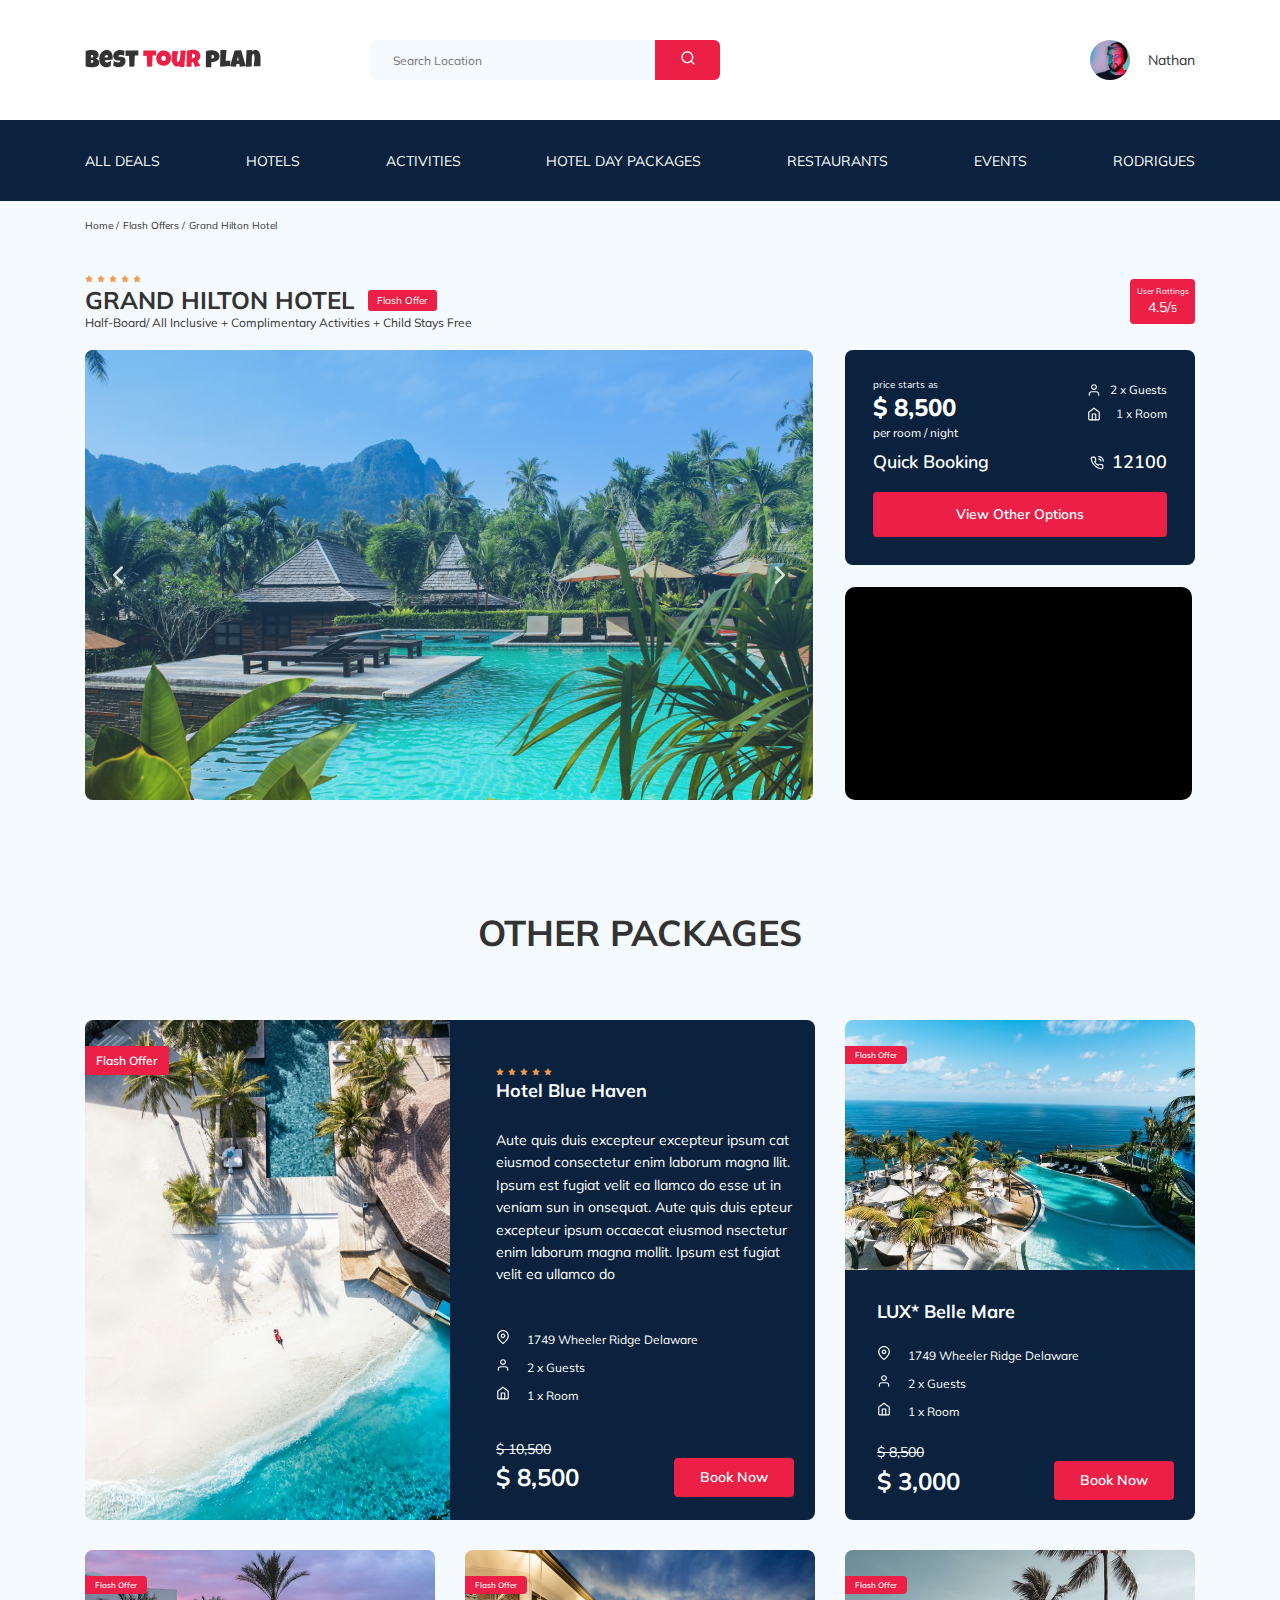
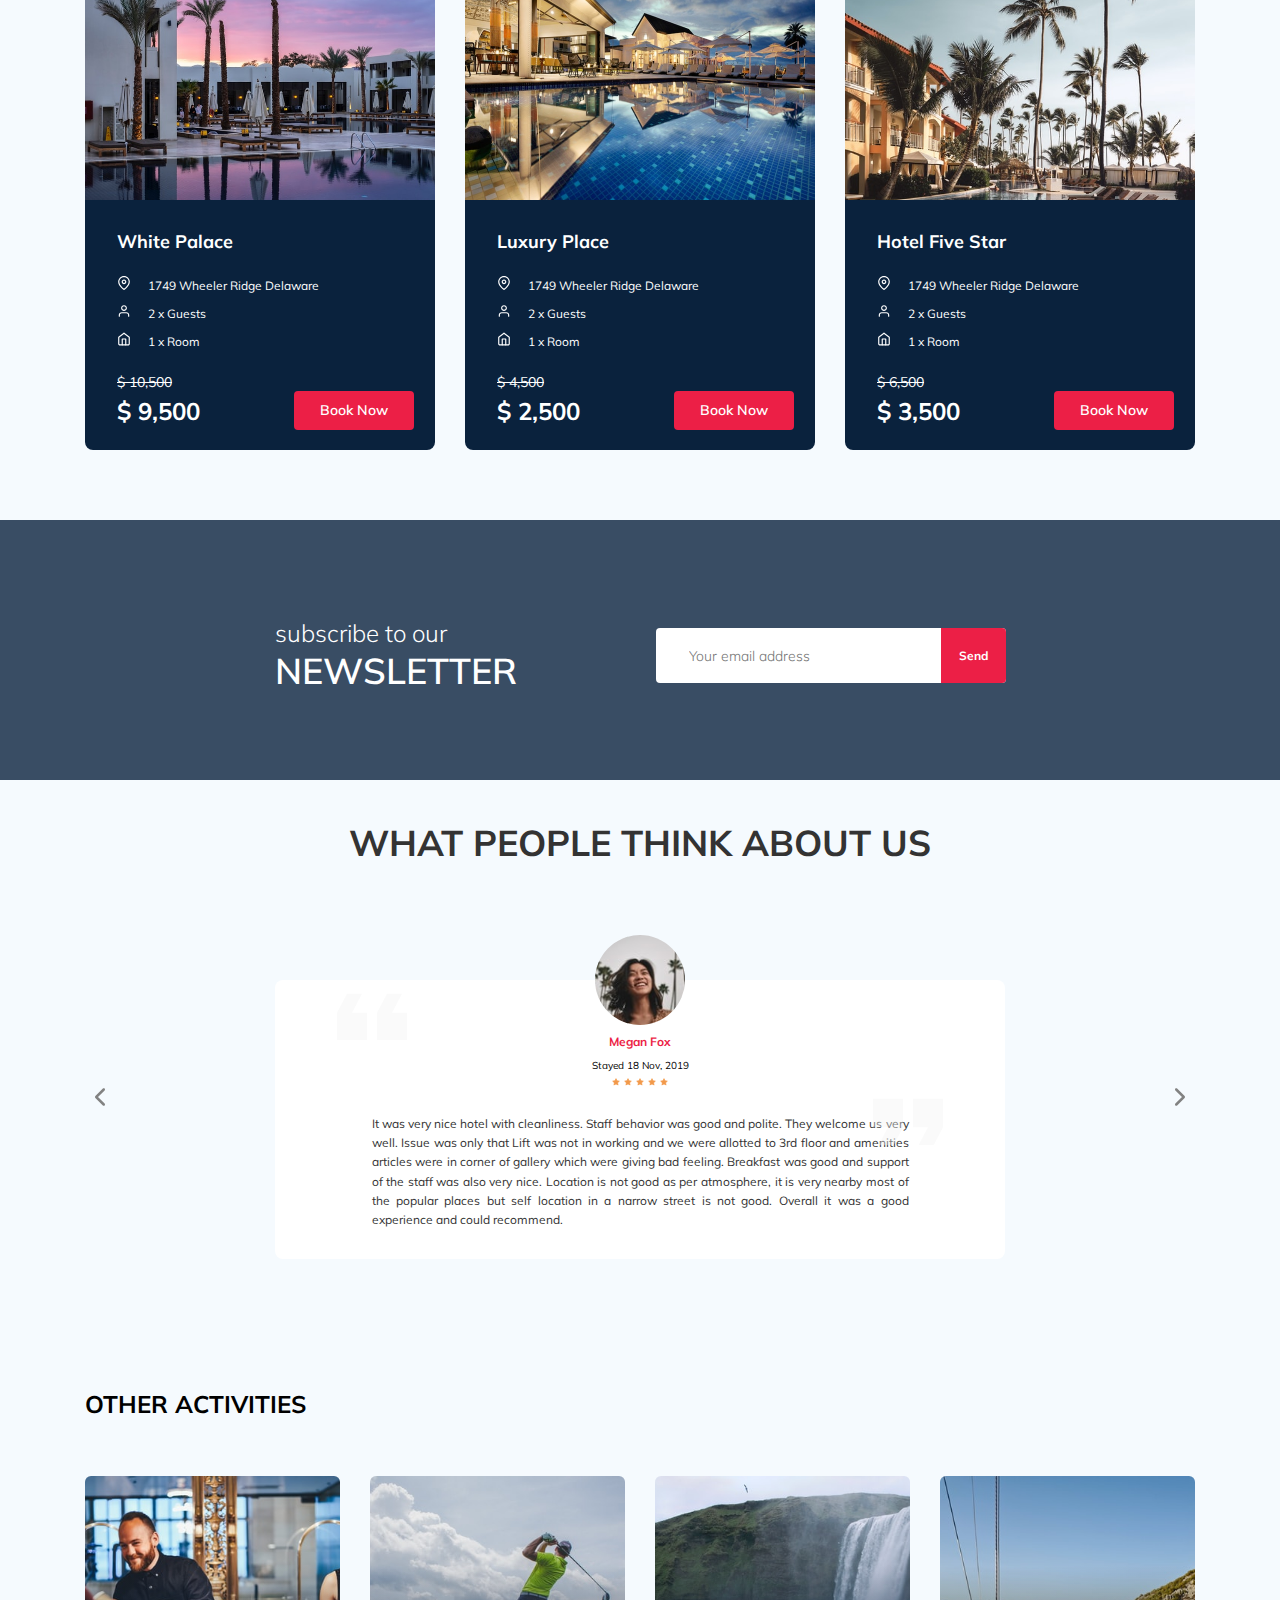
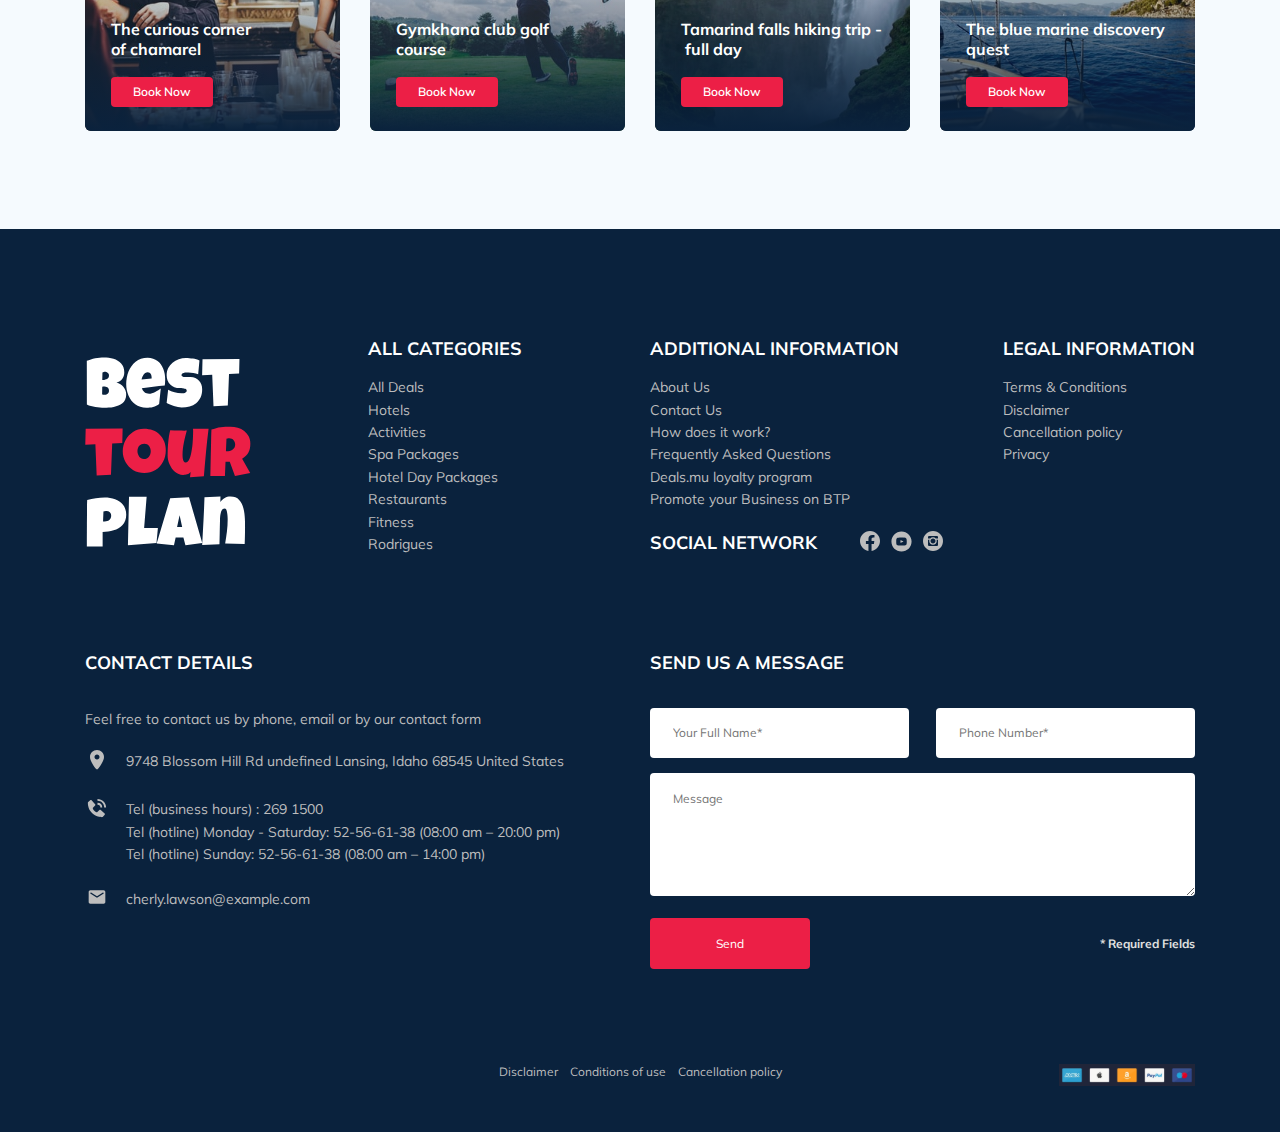
==== index.html @ bdd4c212 "Fix: mistakes in footer" ====
<!DOCTYPE html>
<html lang="en">
<head>
  <meta charset="UTF-8">
  <meta name="viewport" content="width=device-width, initial-scale=1.0">
  <title>Best Tour Plan - Hotel Booking</title>
  <link href="https://fonts.googleapis.com/css2?family=Mulish:wght@300;400;600;700&family=Nunito:wght@400;600;800&display=swap"
    rel="stylesheet">
  <link rel="stylesheet" href="css/swiper-bundle.min.css">
  <link rel="stylesheet" href="css/style.css">
<body>
  <header class="navbar navbar--mobile_fixed">
    <div class="container">
      <div class="navbar-top">
        <a href="#" class="logo">
          <img src="img/horisontal-logo.svg" alt="Logo: Best Tour Plan" class="logo__image">
        </a>

        <form action="#" class="search navbar__search">
          <input type="text" class="search__input" placeholder="Search Location">
          <button class="search__button">
            <img src="img/search.svg" alt="Icon: search">
          </button>
        </form>

        <a class="user navbar__user" href="#">
          <img src="img/user-avatar.jpg" alt="Avatar: Nathan" class="user__avatar">
          <span class="user__name">Nathan</span>
        </a>
        <!-- /.user -->
        <button class="menu-button navbar-top__menu-button">
          <span class="menu-button__line"></span>
          <span class="menu-button__line"></span>
          <span class="menu-button__line"></span>
        </button>
      </div>
      <!-- /.navbar-top -->
    </div>
    <!-- /.container -->
    <nav class="navbar-bottom">
      <div class="container">
        <ul class="navbar-menu">
          <li class="navbar-menu__item"><a href="#" class="navbar-menu__link">All Deals</a></li>
          <li class="navbar-menu__item"><a href="#" class="navbar-menu__link">Hotels</a></li>
          <li class="navbar-menu__item"><a href="#" class="navbar-menu__link">Activities</a></li>
          <li class="navbar-menu__item"><a href="#" class="navbar-menu__link">Hotel Day Packages</a></li>
          <li class="navbar-menu__item"><a href="#" class="navbar-menu__link">Restaurants</a></li>
          <li class="navbar-menu__item"><a href="#" class="navbar-menu__link">Events</a></li>
          <li class="navbar-menu__item"><a href="#" class="navbar-menu__link">Rodrigues</a></li>
        </ul>
        <!-- /.navbar-menu -->
      </div>
      <!-- /.container -->
    </nav>
    <!-- /.navbar-bottom -->
  </header>
  <nav class="breadcrumb">
    <div class="container">
      <ul class="breadcrumb-list">
        <li class="breadcrumb-list__item">
          <a href="#" class="breadcrumb-list__link">Home</a>
        </li>
        <li class="breadcrumb-list__item">
          <a href="#" class="breadcrumb-list__link">Flash Offers</a>
        </li>
        <li class="breadcrumb-list__item">
          Grand Hilton Hotel
        </li>
      </ul>
    </div>
    <!-- /.container -->
  </nav>
  <!-- /.breadcrumb -->
  <section class="hotel">
    <div class="container">
      <div class="hotel-info">
        <div class="hotel-info__text">
          <div class="hotel-wrapper">
            <div class="hotel-info__stars">
              <img src="img/star.svg" alt="star">
              <img src="img/star.svg" alt="star">
              <img src="img/star.svg" alt="star">
              <img src="img/star.svg" alt="star">
              <img src="img/star.svg" alt="star">
            </div>
            <h1 class="hotel-name hotel-info__name">GRAND HILTON HOTEL</h1>
            <span class="offer hotel-info__offer">Flash Offer</span>
          </div>
          <p class="hotel-description hotel-info__description">Half-Board/ All Inclusive + Complimentary Activities + Child Stays Free</p>
        </div>
        <!-- /.hotel-info__text -->
        <div class="rating hotel-info__rating">
          <span class="rating__text">User Rattings</span>
          <span class="rating__counter">4.5/<span class="rating__small-num">5</span> </span>
        </div>
        <!-- /.hotel-info__rating -->
      </div>
      <!-- /.hotel-info -->
      <div class="hotel-grid">
        <!-- Slider main container -->
        <div class="swiper-container hotel-slider hotel__slider">
          <!-- Additional required wrapper -->
          <div class="swiper-wrapper">
            <!-- Slides -->
            <div class="swiper-slide hotel-slider__item">
              <img class="hotel-slider__image" src="img/slide-1.jpg" alt="slide-1">
            </div>
            <div class="swiper-slide hotel-slider__item">
              <img class="hotel-slider__image" src="img/slide-2.jpg" alt="slide-2">
            </div>
            <div class="swiper-slide hotel-slider__item">
              <img class="hotel-slider__image" src="img/slide-3.jpg" alt="slide-3">
            </div>
            <div class="swiper-slide hotel-slider__item">
              <img class="hotel-slider__image" src="img/slide-4.jpg" alt="slide-4">
            </div>
            <div class="swiper-slide hotel-slider__item">
              <img class="hotel-slider__image" src="img/slide-5.jpg" alt="slide-5">
            </div>
          </div>
          <!-- If we need navigation buttons -->
          <button class="hotel-slider__button hotel-slider__button--prev"></button>
          <button class="hotel-slider__button hotel-slider__button--next"></button>
        </div>
        <!-- /.swiper-container -->
        <div class="hotel-right">
          <div class="booking">
            <div class="booking__info">
              <div class="booking__price">
                <span class="booking__start">price starts as</span>
                <strong class="booking__pricetag">&#36; 8,500</strong>
                <span class="booking__per-room">per room / night</span>
              </div>
              <!-- /.booking__price -->
              <div class="booking__room">
                <div class="booking__text">
                  <img src="img/user.svg" alt="Icon: user" class="booking__icon">
                  <span class="booking__description">2 x Guests</span>
                </div>
                <div class="booking__text">
                  <img src="img/home.svg" alt="Icon: home" class="booking__icon">
                  <span class="booking__description">1 x Room</span>
                </div>
              </div>
              <!-- /.booking__room -->
            </div>
            <!-- /.booking__info -->
            <div class="booking__call-center">
              <span class="booking__heading">Quick Booking</span>
              <a class="booking__number" href="tel:12100">
                <img src="img/phone-call.svg" alt="Icon: phone-call">
                <span class="booking__num">12100</span>
              </a>
            </div>
            <!-- /.booking__call-center -->
            <button class="button booking__button">View Other Options</button>
          </div>
          <!-- /.booking -->
          <div class="map">
            <iframe class="map__google-map"
              src="https://www.google.com/maps/embed?pb=!1m18!1m12!1m3!1d3952.0412632673433!2d98.2925528142737!3d7.890752094315369!2m3!1f0!2f0!3f0!3m2!1i1024!2i768!4f13.1!3m3!1m2!1s0x30503b7bfcd9f903%3A0xf7065fac1e3d7c48!2sDoubleTree%20by%20Hilton%20Phuket%20Banthai%20Resort!5e0!3m2!1sru!2sru!4v1620802289709!5m2!1sru!2sru"
              style="border:0;" allowfullscreen="" loading="lazy">
            </iframe>
          </div>
        </div>
        <!-- /.hotel-right -->
      </div>
      <!-- /.hotel-grid -->
    </div>
    <!-- /.container -->
  </section>
  <section class="packages">
    <div class="container">
      <h2 class="packages__title">Other Packages</h2>
      <div class="packages-wrapper">
        <div class="package package--primary">
          <img src="img/package-1.jpg" alt="Hotel Blue Haven" class="package__image package__image--primary">
          <div class="package-info">
            <div class="package-info__stars">
              <img src="img/star.svg" alt="star">
              <img src="img/star.svg" alt="star">
              <img src="img/star.svg" alt="star">
              <img src="img/star.svg" alt="star">
              <img src="img/star.svg" alt="star">
            </div>
            <h3 class="package-info__title">Hotel Blue Haven</h3>
            <p class="package-info__paragraph">Aute quis duis excepteur excepteur ipsum cat eiusmod consectetur enim laborum
              magna llit. Ipsum est fugiat velit ea
              llamco do esse ut in veniam sun in onsequat. Aute quis duis epteur excepteur ipsum occaecat eiusmod nsectetur enim
              laborum magna mollit. Ipsum est fugiat velit ea ullamco do</p>
            <div class="package-info__room">
              <div class="package-info__text">
                <img src="img/location.svg" alt="Icon: location" class="package-info__icon">
                <span class="package-info__description">1749 Wheeler Ridge Delaware</span>
              </div>
              <div class="package-info__text">
                <img src="img/user.svg" alt="Icon: user" class="package-info__icon">
                <span class="package-info__description">2 x Guests</span>
              </div>
              <div class="package-info__text">
                <img src="img/home.svg" alt="Icon: home" class="package-info__icon">
                <span class="package-info__description">1 x Room</span>
              </div>
            </div>
            <!-- /.package-info__room -->
            <span class="package-info__old-price">$ 10,500</span>
            <div class="package-info__price">
              <span class="package-info__price-tag">$ 8,500</span>
              <button class="package-info__price-button">Book Now</button>
            </div>
          </div>
          <!-- /.package__info -->
          <button class="package__button package__button--primary">Flash Offer</button>
        </div>
        <!-- /.package -->
        <div class="package">
          <img src="img/package-2.jpg" alt="LUX* Belle Mare" class="package__image">
          <div class="package-info">
            <h3 class="package-info__title">LUX* Belle Mare</h3>
            <div class="package-info__room">
              <div class="package-info__text">
                <img src="img/location.svg" alt="Icon: location" class="package-info__icon">
                <span class="package-info__description">1749 Wheeler Ridge Delaware</span>
              </div>
              <div class="package-info__text">
                <img src="img/user.svg" alt="Icon: user" class="package-info__icon">
                <span class="package-info__description">2 x Guests</span>
              </div>
              <div class="package-info__text">
                <img src="img/home.svg" alt="Icon: home" class="package-info__icon">
                <span class="package-info__description">1 x Room</span>
              </div>
            </div>
            <!-- /.package-info__room -->
            <span class="package-info__old-price">$ 8,500</span>
            <div class="package-info__price">
              <span class="package-info__price-tag">$ 3,000</span>
              <button class="package-info__price-button">Book Now</button>
            </div>
          </div>
          <!-- /.package__info -->
          <button class="package__button">Flash Offer</button>
        </div>
        <!-- /.package -->
        <div class="package">
          <img src="img/package-3.jpg" alt="White Palace" class="package__image">
          <div class="package-info">
            <h3 class="package-info__title">White Palace</h3>
            <div class="package-info__room">
              <div class="package-info__text">
                <img src="img/location.svg" alt="Icon: location" class="package-info__icon">
                <span class="package-info__description">1749 Wheeler Ridge Delaware</span>
              </div>
              <div class="package-info__text">
                <img src="img/user.svg" alt="Icon: user" class="package-info__icon">
                <span class="package-info__description">2 x Guests</span>
              </div>
              <div class="package-info__text">
                <img src="img/home.svg" alt="Icon: home" class="package-info__icon">
                <span class="package-info__description">1 x Room</span>
              </div>
            </div>
            <!-- /.package-info__room -->
            <span class="package-info__old-price">$ 10,500</span>
            <div class="package-info__price">
              <span class="package-info__price-tag">$ 9,500</span>
              <button class="package-info__price-button">Book Now</button>
            </div>
          </div>
          <!-- /.package__info -->
          <button class="package__button">Flash Offer</button>
        </div>
        <!-- /.package -->
        <div class="package">
          <img src="img/package-4.jpg" alt="Luxury Place" class="package__image">
          <div class="package-info">
            <h3 class="package-info__title">Luxury Place</h3>
            <div class="package-info__room">
              <div class="package-info__text">
                <img src="img/location.svg" alt="Icon: location" class="package-info__icon">
                <span class="package-info__description">1749 Wheeler Ridge Delaware</span>
              </div>
              <div class="package-info__text">
                <img src="img/user.svg" alt="Icon: user" class="package-info__icon">
                <span class="package-info__description">2 x Guests</span>
              </div>
              <div class="package-info__text">
                <img src="img/home.svg" alt="Icon: home" class="package-info__icon">
                <span class="package-info__description">1 x Room</span>
              </div>
            </div>
            <!-- /.package-info__room -->
            <span class="package-info__old-price">$ 4,500</span>
            <div class="package-info__price">
              <span class="package-info__price-tag">$ 2,500</span>
              <button class="package-info__price-button">Book Now</button>
            </div>
          </div>
          <!-- /.package__info -->
          <button class="package__button">Flash Offer</button>
        </div>
        <!-- /.package -->
        <div class="package">
          <img src="img/package-5.jpg" alt="Hotel Five Star" class="package__image">
          <div class="package-info">
            <h3 class="package-info__title">Hotel Five Star</h3>
            <div class="package-info__room">
              <div class="package-info__text">
                <img src="img/location.svg" alt="Icon: location" class="package-info__icon">
                <span class="package-info__description">1749 Wheeler Ridge Delaware</span>
              </div>
              <div class="package-info__text">
                <img src="img/user.svg" alt="Icon: user" class="package-info__icon">
                <span class="package-info__description">2 x Guests</span>
              </div>
              <div class="package-info__text">
                <img src="img/home.svg" alt="Icon: home" class="package-info__icon">
                <span class="package-info__description">1 x Room</span>
              </div>
            </div>
            <!-- /.package-info__room -->
            <span class="package-info__old-price">$ 6,500</span>
            <div class="package-info__price">
              <span class="package-info__price-tag">$ 3,500</span>
              <button class="package-info__price-button">Book Now</button>
            </div>
          </div>
          <!-- /.package__info -->
          <button class="package__button">Flash Offer</button>
        </div>
        <!-- /.package -->
      </div>
      <!-- /.packages-wrapper -->
    </div>
    <!-- /.container -->
  </section>
  <section class="newsletter" data-parallax="scroll" data-image-src="img/newsletter-bg.jpg">
    <div class="newsletter-wrapper">
      <h2 class="newsletter-title">
        subscribe to our
        <span class="newsletter-title__strong">Newsletter</span>
      </h2>
      <form action="#" class="subscribe newsletter__subscribe">
        <input type="text" class="subscribe__input" placeholder="Your email address">
        <button class="subscribe__button">Send</button>
      </form>
    </div>
    <!-- /.newsletter-wrapper -->
  </section>
  <section class="reviews">
    <div class="container">
      <h2 class="reviews__title">What people think about us</h2>
      <div class="swiper-container reviews-slider">
        <div class="swiper-wrapper">
          <div class="swiper-slide">
            <div class="reviews-slider__item">
              <div class="reviews-slider__profile">
                <img src="img/reviews-avatar.jpg" alt="Photo: Megan Fox" class="reviews-slider__avatar">
                <h3 class="reviews-slider__user-name">Megan Fox</h3>
                <span class="reviews-slider__date">Stayed 18 Nov, 2019</span>
                <div class="reviews-slider__rating">
                  <img src="img/star.svg" alt="star">
                  <img src="img/star.svg" alt="star">
                  <img src="img/star.svg" alt="star">
                  <img src="img/star.svg" alt="star">
                  <img src="img/star.svg" alt="star">
                </div>
                <!-- /.reviews-slider__rating -->
              </div>
              <!-- /.reviews-slider__profile -->
              <p class="reviews-slider__text">
                It was very nice hotel with cleanliness. Staff behavior was good and polite. They welcome us very well. Issue was only
                that Lift was not in working and we were allotted to 3rd floor and amenities articles were in corner of gallery which
                were giving bad feeling. Breakfast was good and support of the staff was also very nice. Location is not good as per
                atmosphere, it is very nearby most of the popular places but self location in a narrow street is not good. Overall it
                was a good experience and could recommend.
              </p>
            </div>
            <!-- /.reviews-slider__item -->
          </div>
          <!-- /.swiper-slide -->
          <div class="swiper-slide">
            <div class="reviews-slider__item">
              <div class="reviews-slider__profile">
                <img src="img/reviews-avatar-3.jpg" alt="Photo: Cristy Shell" class="reviews-slider__avatar">
                <h3 class="reviews-slider__user-name">Cristy Shell</h3>
                <span class="reviews-slider__date">Stayed 11 Feb, 2017</span>
                <div class="reviews-slider__rating">
                  <img src="img/star.svg" alt="star">
                  <img src="img/star.svg" alt="star">
                  <img src="img/star.svg" alt="star">
                  <img src="img/star.svg" alt="star">
                  <img src="img/star.svg" alt="star">
                </div>
                <!-- /.reviews-slider__rating -->
              </div>
              <!-- /.reviews-slider__profile -->
              <p class="reviews-slider__text">
                Lorem, ipsum dolor sit amet consectetur adipisicing elit. Harum quae minus magnam laboriosam iure earum, saepe quibusdam. Et quidem debitis sapiente dicta nam placeat minima expedita, perferendis voluptas voluptatum nulla quos. Reiciendis incidunt tempora dolore sint blanditiis eos qui nesciunt reprehenderit sunt, ipsum porro totam nostrum debitis harum cum, illum cumque praesentium rerum quaerat ipsa.
              </p>
            </div>
            <!-- /.reviews-slider__item -->
          </div>
          <!-- /.swiper-slide -->
          <div class="swiper-slide">
            <div class="reviews-slider__item">
              <div class="reviews-slider__profile">
                <img src="img/reviews-avatar-2.jpg" alt="Photo: Raily Cyocko" class="reviews-slider__avatar">
                <h3 class="reviews-slider__user-name">Raily Cyocko</h3>
                <span class="reviews-slider__date">Stayed 1 Sep, 2018</span>
                <div class="reviews-slider__rating">
                  <img src="img/star.svg" alt="star">
                  <img src="img/star.svg" alt="star">
                  <img src="img/star.svg" alt="star">
                  <img src="img/star.svg" alt="star">
                  <img src="img/star.svg" alt="star">
                </div>
                <!-- /.reviews-slider__rating -->
              </div>
              <!-- /.reviews-slider__profile -->
              <p class="reviews-slider__text">
                Lorem ipsum dolor sit amet, consectetur adipisicing elit. Ducimus modi dignissimos aliquam illum ullam officia, ratione enim excepturi sit, hic porro quis ipsam quia velit expedita deleniti esse quaerat repellendus voluptates. Corrupti ut magnam natus harum vitae odit repellendus impedit dolor tempore! Rerum, quod harum. Laudantium aperiam at nobis rerum mollitia neque nam culpa inventore corporis. Aspernatur itaque accusamus suscipit!
              </p>
            </div>
            <!-- /.reviews-slider__item -->
          </div>
          <!-- /.swiper-slide -->
        </div>
        <!-- /.swiper-wrapper -->
        <div class="reviews-slider__button reviews-slider__button--prev"></div>
        <div class="reviews-slider__button reviews-slider__button--next"></div>
      </div>
      <!-- /.reviews-slider -->
    </div>
    <!-- /.container -->
  </section>
  <section class="activities">
    <div class="container">
      <h2 class="activities__title">Other Activities</h2>
      <div class="activities-wrapper">
        <div class="card activities__card">
          <img src="img/activity-1.jpg" alt="The curious corner of chamarel" class="card__image">
          <h3 class="card__title">The curious corner of&nbsp;chamarel</h3>
          <button class="card__button">Book Now</button>
        </div>
        <!-- /.card -->
        <div class="card activities__card">
          <img src="img/activity-2.jpg" alt="Gymkhana club golf course" class="card__image">
          <h3 class="card__title">Gymkhana club golf course</h3>
          <button class="card__button">Book Now</button>
        </div>
        <!-- /.card -->
        <div class="card activities__card">
          <img src="img/activity-3.jpg" alt="Tamarind falls hiking trip - full day" class="card__image">
          <h3 class="card__title">Tamarind falls hiking trip&nbsp;-&nbsp;full day</h3>
          <button class="card__button">Book Now</button>
        </div>
        <!-- /.card -->
        <div class="card activities__card">
          <img src="img/activity-4.jpg" alt="The blue marine discovery quest" class="card__image">
          <h3 class="card__title">The blue marine discovery quest</h3>
          <button class="card__button">Book Now</button>
        </div>
        <!-- /.card -->
      </div>
      <!-- /.activities-wrapper -->
    </div>
    <!-- /.container -->
  </section>
  <footer class="footer">
    <div class="container">
      <div class="footer-wrapper">
        <a href="#" class="footer__logo-link">
          <img src="img/vertical-logo.svg" alt="Logo: Best Tour Plan" class="footer__logo">
        </a>
        <div class="footer__list footer__categories">
          <h3 class="footer__title">ALL CATEGORIES</h3>
          <ul class="footer__ul">
            <li class="footer__item"><a href="#" class="footer__link">All Deals</a></li>
            <li class="footer__item"><a href="#" class="footer__link">Hotels</a></li>
            <li class="footer__item"><a href="#" class="footer__link">Activities</a></li>
            <li class="footer__item"><a href="#" class="footer__link">Spa Packages</a></li>
            <li class="footer__item"><a href="#" class="footer__link">Hotel Day Packages</a></li>
            <li class="footer__item"><a href="#" class="footer__link">Restaurants</a></li>
            <li class="footer__item"><a href="#" class="footer__link">Fitness</a></li>
            <li class="footer__item"><a href="#" class="footer__link">Rodrigues</a></li>
          </ul>
        </div>
        <!-- ./footer__list -->
        <div class="footer__list footer__additional">
          <h3 class="footer__title">ADDITIONAL INFORMATION</h3>
          <ul class="footer__ul">
            <li class="footer__item"><a href="#" class="footer__link">About Us</a></li>
            <li class="footer__item"><a href="#" class="footer__link">Contact Us</a></li>
            <li class="footer__item"><a href="#" class="footer__link">How does it work?</a></li>
            <li class="footer__item"><a href="#" class="footer__link">Frequently Asked Questions</a></li>
            <li class="footer__item"><a href="#" class="footer__link">Deals.mu loyalty program</a></li>
            <li class="footer__item"><a href="#" class="footer__link">Promote your Business on BTP</a></li>
          </ul>
        </div>
        <!-- ./footer__list -->
        <div class="footer__social-network">
          <h3 class="footer__title footer__title--inline">Social Network</h3>
          <div class="footer__social-links">
            <a href="https://ru-ru.facebook.com/" class="footer__link"><img src="img/facebook.svg" alt="Icon: facebook"></a>
            <a href="https://www.youtube.com/" class="footer__link"><img src="img/youtube.svg" alt="Icon: youtube"></a> 
            <a href="https://www.instagram.com/" class="footer__link"><img src="img/instagram.svg" alt="Icon: instagram"></a>
          </div>
        </div>
        <!-- /.footer__social-network -->
        <div class="footer__list footer__legal">
          <h3 class="footer__title">LEGAL INFORMATION</h3>
          <ul class="footer__ul">
            <li class="footer__item"><a href="#" class="footer__link">Terms & Conditions</a></li>
            <li class="footer__item"><a href="#" class="footer__link">Disclaimer</a></li>
            <li class="footer__item"><a href="#" class="footer__link">Cancellation policy</a></li>
            <li class="footer__item"><a href="#" class="footer__link">Privacy</a></li>
          </ul>
        </div>
        <!-- ./footer__list -->
        <div class="footer__contact-details">
          <h3 class="footer__title footer__title--mb-3">Contact Details</h3>
          <p class="footer__text">Feel free to contact us by phone, email or by our contact form</p>
          <ul class="footer__ul">
            <li class="footer__item footer__item--mb-2">
              <div class="footer__icon-wrapper">
                <img class="footer__icon" src="img/map-marker.svg" alt="Icon: map-marker">
              </div>
              9748 Blossom Hill Rd undefined Lansing, Idaho 68545 United States
            </li>
            <li class="footer__item footer__item--mb-2">
              <div class="footer__icon-wrapper">
                <img class="footer__icon" src="img/contact-phone-call.svg" alt="Icon: contact-phone-call">
              </div>
              <div class="footer__item-links">
                <a href="tel:2691500" class="footer__link">Tel (business hours) : 269 1500</a><br>
                <a href="tel:52566138" class="footer__link">Tel (hotline) Monday - Saturday: 52&#8209;56&#8209;61&#8209;38 (08:00 am –
                  20:00 pm)</a><br>
                <a href="tel:52566138" class="footer__link">Tel (hotline) Sunday: 52&#8209;56&#8209;61&#8209;38 (08:00 am – 14:00
                  pm)</a>
              </div>
            </li>
            <li class="footer__item footer__item--mb-2">
              <div class="footer__icon-wrapper">
                <img class="footer__icon" src="img/email.svg" alt="Icon: email">
              </div>
              <a href="mailto:cherly.lawson@example.com" class="footer__link">cherly.lawson@example.com</a>
            </li>
          </ul>
        </div>
        <!-- /.footer__contact-details -->
        <div class="footer__contact-form">
          <h3 class="footer__title footer__title--mb-3">Send us a message</h3>
          <form action="#" class="footer__form">
            <input type="text" class="input footer__input" placeholder="Your Full Name*">
            <input type="text" class="input footer__input" placeholder="Phone Number*">
            <textarea class="footer__message" placeholder="Message"></textarea>
            <div class="footer__fields-wrapper">
              <button class="button footer__button" type="submit">Send</button>
              <span class="footer__info">* Required Fields</span>
            </div>
          </form>
        </div>
        <!-- /.footer__contacts-form -->
      </div>
      <!-- /.footer-wrapper -->
      <div class="footer-more">
        <div class="footer-more-wrapper">
          <ul class="footer-more__list">
            <li class="footer__item"><a href="#" class="footer__link">Disclaimer</a></li>
            <li class="footer__item"><a href="#" class="footer__link">Conditions of use</a></li>
            <li class="footer__item"><a href="#" class="footer__link">Cancellation policy</a></li>
          </ul>
          <img src="img/cards.svg" alt="cards" class="footer-more__cards">
        </div>
        <!-- /.footer-more-wrapper -->
      </div>
      <!-- /.footer-more -->
    </div>
    <!-- /.container -->
  </footer>
  <script src="https://ajax.googleapis.com/ajax/libs/jquery/1.11.0/jquery.min.js"></script>
  <script src="js/parallax.min.js"></script>
  <script src="js/swiper-bundle.min.js"></script>
  <script src="js/main.js"></script>
</body>
</html>
---- css/style.css ----
* {
  -webkit-box-sizing: border-box;
          box-sizing: border-box;
}

body {
  font-family: 'Mulish', sans-serif;
  background-color: #F5FAFE;
  color: #333333;
}

.container {
  max-width: 1110px;
  margin: auto;
}

img {
  max-width: 100%;
}

/*! normalize.css v8.0.1 | MIT License | github.com/necolas/normalize.css */
/* Document
   ========================================================================== */
/**
 * 1. Correct the line height in all browsers.
 * 2. Prevent adjustments of font size after orientation changes in iOS.
 */
html {
  line-height: 1.15;
  /* 1 */
  -webkit-text-size-adjust: 100%;
  /* 2 */
}

/* Sections
   ========================================================================== */
/**
 * Remove the margin in all browsers.
 */
body {
  margin: 0;
}

/**
 * Render the `main` element consistently in IE.
 */
main {
  display: block;
}

/**
 * Correct the font size and margin on `h1` elements within `section` and
 * `article` contexts in Chrome, Firefox, and Safari.
 */
h1 {
  font-size: 2em;
  margin: 0.67em 0;
}

/* Grouping content
   ========================================================================== */
/**
 * 1. Add the correct box sizing in Firefox.
 * 2. Show the overflow in Edge and IE.
 */
hr {
  -webkit-box-sizing: content-box;
          box-sizing: content-box;
  /* 1 */
  height: 0;
  /* 1 */
  overflow: visible;
  /* 2 */
}

/**
 * 1. Correct the inheritance and scaling of font size in all browsers.
 * 2. Correct the odd `em` font sizing in all browsers.
 */
pre {
  font-family: monospace, monospace;
  /* 1 */
  font-size: 1em;
  /* 2 */
}

/* Text-level semantics
   ========================================================================== */
/**
 * Remove the gray background on active links in IE 10.
 */
a {
  background-color: transparent;
}

/**
 * 1. Remove the bottom border in Chrome 57-
 * 2. Add the correct text decoration in Chrome, Edge, IE, Opera, and Safari.
 */
abbr[title] {
  border-bottom: none;
  /* 1 */
  text-decoration: underline;
  /* 2 */
  -webkit-text-decoration: underline dotted;
          text-decoration: underline dotted;
  /* 2 */
}

/**
 * Add the correct font weight in Chrome, Edge, and Safari.
 */
b,
strong {
  font-weight: bolder;
}

/**
 * 1. Correct the inheritance and scaling of font size in all browsers.
 * 2. Correct the odd `em` font sizing in all browsers.
 */
code,
kbd,
samp {
  font-family: monospace, monospace;
  /* 1 */
  font-size: 1em;
  /* 2 */
}

/**
 * Add the correct font size in all browsers.
 */
small {
  font-size: 80%;
}

/**
 * Prevent `sub` and `sup` elements from affecting the line height in
 * all browsers.
 */
sub,
sup {
  font-size: 75%;
  line-height: 0;
  position: relative;
  vertical-align: baseline;
}

sub {
  bottom: -0.25em;
}

sup {
  top: -0.5em;
}

/* Embedded content
   ========================================================================== */
/**
 * Remove the border on images inside links in IE 10.
 */
img {
  border-style: none;
}

/* Forms
   ========================================================================== */
/**
 * 1. Change the font styles in all browsers.
 * 2. Remove the margin in Firefox and Safari.
 */
button,
input,
optgroup,
select,
textarea {
  font-family: inherit;
  /* 1 */
  font-size: 100%;
  /* 1 */
  line-height: 1.15;
  /* 1 */
  margin: 0;
  /* 2 */
}

/**
 * Show the overflow in IE.
 * 1. Show the overflow in Edge.
 */
button,
input {
  /* 1 */
  overflow: visible;
}

/**
 * Remove the inheritance of text transform in Edge, Firefox, and IE.
 * 1. Remove the inheritance of text transform in Firefox.
 */
button,
select {
  /* 1 */
  text-transform: none;
}

/**
 * Correct the inability to style clickable types in iOS and Safari.
 */
button,
[type="button"],
[type="reset"],
[type="submit"] {
  -webkit-appearance: button;
}

/**
 * Remove the inner border and padding in Firefox.
 */
button::-moz-focus-inner,
[type="button"]::-moz-focus-inner,
[type="reset"]::-moz-focus-inner,
[type="submit"]::-moz-focus-inner {
  border-style: none;
  padding: 0;
}

/**
 * Restore the focus styles unset by the previous rule.
 */
button:-moz-focusring,
[type="button"]:-moz-focusring,
[type="reset"]:-moz-focusring,
[type="submit"]:-moz-focusring {
  outline: 1px dotted ButtonText;
}

/**
 * Correct the padding in Firefox.
 */
fieldset {
  padding: 0.35em 0.75em 0.625em;
}

/**
 * 1. Correct the text wrapping in Edge and IE.
 * 2. Correct the color inheritance from `fieldset` elements in IE.
 * 3. Remove the padding so developers are not caught out when they zero out
 *    `fieldset` elements in all browsers.
 */
legend {
  -webkit-box-sizing: border-box;
          box-sizing: border-box;
  /* 1 */
  color: inherit;
  /* 2 */
  display: table;
  /* 1 */
  max-width: 100%;
  /* 1 */
  padding: 0;
  /* 3 */
  white-space: normal;
  /* 1 */
}

/**
 * Add the correct vertical alignment in Chrome, Firefox, and Opera.
 */
progress {
  vertical-align: baseline;
}

/**
 * Remove the default vertical scrollbar in IE 10+.
 */
textarea {
  overflow: auto;
}

/**
 * 1. Add the correct box sizing in IE 10.
 * 2. Remove the padding in IE 10.
 */
[type="checkbox"],
[type="radio"] {
  -webkit-box-sizing: border-box;
          box-sizing: border-box;
  /* 1 */
  padding: 0;
  /* 2 */
}

/**
 * Correct the cursor style of increment and decrement buttons in Chrome.
 */
[type="number"]::-webkit-inner-spin-button,
[type="number"]::-webkit-outer-spin-button {
  height: auto;
}

/**
 * 1. Correct the odd appearance in Chrome and Safari.
 * 2. Correct the outline style in Safari.
 */
[type="search"] {
  -webkit-appearance: textfield;
  /* 1 */
  outline-offset: -2px;
  /* 2 */
}

/**
 * Remove the inner padding in Chrome and Safari on macOS.
 */
[type="search"]::-webkit-search-decoration {
  -webkit-appearance: none;
}

/**
 * 1. Correct the inability to style clickable types in iOS and Safari.
 * 2. Change font properties to `inherit` in Safari.
 */
::-webkit-file-upload-button {
  -webkit-appearance: button;
  /* 1 */
  font: inherit;
  /* 2 */
}

/* Interactive
   ========================================================================== */
/*
 * Add the correct display in Edge, IE 10+, and Firefox.
 */
details {
  display: block;
}

/*
 * Add the correct display in all browsers.
 */
summary {
  display: list-item;
}

/* Misc
   ========================================================================== */
/**
 * Add the correct display in IE 10+.
 */
template {
  display: none;
}

/**
 * Add the correct display in IE 10.
 */
[hidden] {
  display: none;
}

.navbar {
  background-color: #ffffff;
}

.navbar-top {
  display: -webkit-box;
  display: -ms-flexbox;
  display: flex;
  -webkit-box-align: center;
      -ms-flex-align: center;
          align-items: center;
  -webkit-box-pack: justify;
      -ms-flex-pack: justify;
          justify-content: space-between;
  padding: 40px 0;
}

.navbar__search {
  margin-right: auto;
  margin-left: 108px;
}

.navbar .menu-button {
  display: none;
}

.navbar-bottom {
  background-color: #0A223D;
}

.navbar-menu {
  list-style-type: none;
  margin: 0;
  padding: 31px 0;
  display: -webkit-box;
  display: -ms-flexbox;
  display: flex;
  -webkit-box-align: center;
      -ms-flex-align: center;
          align-items: center;
  -webkit-box-pack: justify;
      -ms-flex-pack: justify;
          justify-content: space-between;
  color: #ffffff;
}

.navbar-menu__link {
  color: inherit;
  text-decoration: none;
  text-transform: uppercase;
  font-size: 14px;
  line-height: 18px;
}

.logo {
  width: 177px;
}

.search {
  display: -webkit-box;
  display: -ms-flexbox;
  display: flex;
  position: relative;
  overflow: hidden;
  border-radius: 6px;
  height: 40px;
}

.search__input {
  width: 350px;
  height: 100%;
  padding-left: 23px;
  padding-right: 75px;
  background-color: #F5FAFE;
  border: none;
  font-size: 12px;
  line-height: 15px;
  color: #333333;
}

.search__button {
  position: absolute;
  top: 0;
  right: 0;
  width: 65px;
  height: 100%;
  border: none;
  background-color: #EC1F46;
}

.user {
  display: -webkit-box;
  display: -ms-flexbox;
  display: flex;
  text-decoration: none;
  -webkit-box-align: center;
      -ms-flex-align: center;
          align-items: center;
}

.user__avatar {
  width: 40px;
  height: 40px;
  border-radius: 50%;
  -o-object-fit: cover;
     object-fit: cover;
}

.user__name {
  margin-left: 18px;
  font-size: 14px;
  line-height: 18px;
  color: #333333;
}

.breadcrumb-list {
  display: -webkit-box;
  display: -ms-flexbox;
  display: flex;
  -webkit-box-align: center;
      -ms-flex-align: center;
          align-items: center;
  padding: 18px 0;
  margin: 0;
  list-style: none;
}

.breadcrumb-list__item {
  font-size: 10px;
  line-height: 13px;
}

.breadcrumb-list__item:not(:last-child)::after {
  content: '/';
  margin-right: 4px;
}

.breadcrumb-list__link {
  text-decoration: none;
  color: inherit;
}

.hotel {
  padding: 23px 0 70px;
}

.hotel-info {
  display: -webkit-box;
  display: -ms-flexbox;
  display: flex;
  -webkit-box-align: center;
      -ms-flex-align: center;
          align-items: center;
  -webkit-box-pack: justify;
      -ms-flex-pack: justify;
          justify-content: space-between;
  padding-bottom: 20px;
}

.hotel-info__offer {
  margin: 4px 0 0 14px;
}

.hotel-info__name {
  margin: 4px 0 0;
}

.hotel-info__description {
  margin: 0;
}

.hotel-info__stars {
  -ms-flex-preferred-size: 100%;
      flex-basis: 100%;
  height: 8px;
  line-height: 8px;
}

.hotel-name {
  font-size: 24px;
  line-height: 30px;
}

.hotel-wrapper {
  display: -webkit-box;
  display: -ms-flexbox;
  display: flex;
  -ms-flex-wrap: wrap;
      flex-wrap: wrap;
  -webkit-box-align: center;
      -ms-flex-align: center;
          align-items: center;
}

.hotel-description {
  font-size: 12px;
  line-height: 15px;
}

.hotel-grid {
  display: -webkit-box;
  display: -ms-flexbox;
  display: flex;
  -webkit-box-pack: justify;
      -ms-flex-pack: justify;
          justify-content: space-between;
}

.hotel-right {
  display: -webkit-box;
  display: -ms-flexbox;
  display: flex;
  -webkit-box-orient: vertical;
  -webkit-box-direction: normal;
      -ms-flex-direction: column;
          flex-direction: column;
  -webkit-box-pack: justify;
      -ms-flex-pack: justify;
          justify-content: space-between;
}

.hotel-slider {
  width: 728px;
  height: 450px;
  margin-left: 0;
}

.hotel-slider__item {
  position: relative;
  width: 100%;
  height: 100%;
  margin: 0;
  border-radius: 8px;
  overflow: hidden;
}

.hotel-slider__item::after {
  content: '';
  position: absolute;
  width: 100%;
  height: 100%;
  top: 0;
  left: 0;
  bottom: 0;
  right: 0;
  background: -webkit-gradient(linear, left top, left bottom, from(rgba(0, 122, 223, 0.48)), to(rgba(255, 255, 255, 0.128)));
  background: linear-gradient(180deg, rgba(0, 122, 223, 0.48) 0%, rgba(255, 255, 255, 0.128) 100%);
  z-index: 10;
}

.hotel-slider__button {
  position: absolute;
  top: 50%;
  -webkit-transform: translateY(-50%);
          transform: translateY(-50%);
  z-index: 99;
  height: 30px;
  width: 30px;
  border: none;
  cursor: pointer;
  background-repeat: no-repeat;
  background-position: center;
  background-size: 10px;
  background-color: transparent;
}

.hotel-slider__button--next {
  right: 18px;
  background-image: url(../img/arrow-next.svg);
}

.hotel-slider__button--prev {
  left: 18px;
  background-image: url(../img/arrow-prev.svg);
}

.offer {
  font-size: 10px;
  line-height: 13px;
  padding: 4px 9px;
  background-color: #EC1F46;
  color: #ffffff;
  border-radius: 3px;
}

.rating {
  width: 65px;
  height: 45px;
  text-align: center;
  color: #ffffff;
  background-color: #EC1F46;
  border-radius: 4px;
}

.rating__text {
  font-size: 8px;
  line-height: 10px;
}

.rating__counter {
  font-size: 14px;
  line-height: 18px;
}

.rating__small-num {
  font-size: 10px;
}

.booking {
  border-radius: 8px;
  width: 350px;
  min-height: 210px;
  padding: 28px;
  font-family: 'Nunito', sans-serif;
  background-color: #0A223D;
  color: #ffffff;
}

.booking__info {
  display: -webkit-box;
  display: -ms-flexbox;
  display: flex;
  -webkit-box-pack: justify;
      -ms-flex-pack: justify;
          justify-content: space-between;
  margin-bottom: 9px;
}

.booking__price {
  display: -webkit-box;
  display: -ms-flexbox;
  display: flex;
  -webkit-box-orient: vertical;
  -webkit-box-direction: normal;
      -ms-flex-direction: column;
          flex-direction: column;
}

.booking__start {
  font-size: 10px;
  line-height: 14px;
}

.booking__pricetag {
  font-weight: 800;
  font-size: 24px;
  line-height: 33px;
}

.booking__per-room {
  font-size: 12px;
  line-height: 16px;
}

.booking__room {
  margin-top: 4px;
}

.booking__text {
  display: -webkit-box;
  display: -ms-flexbox;
  display: flex;
  -webkit-box-align: center;
      -ms-flex-align: center;
          align-items: center;
  -webkit-box-pack: justify;
      -ms-flex-pack: justify;
          justify-content: space-between;
  margin-bottom: 8px;
  font-size: 12px;
  line-height: 16px;
}

.booking__description {
  margin-left: 9px;
}

.booking__call-center {
  display: -webkit-box;
  display: -ms-flexbox;
  display: flex;
  -webkit-box-pack: justify;
      -ms-flex-pack: justify;
          justify-content: space-between;
  -webkit-box-align: center;
      -ms-flex-align: center;
          align-items: center;
  margin-bottom: 17px;
}

.booking__heading {
  font-weight: 600;
  font-size: 18px;
  line-height: 25px;
}

.booking__number {
  display: -webkit-box;
  display: -ms-flexbox;
  display: flex;
  -webkit-box-align: center;
      -ms-flex-align: center;
          align-items: center;
  -webkit-box-pack: justify;
      -ms-flex-pack: justify;
          justify-content: space-between;
  color: inherit;
  text-decoration: none;
  font-weight: 600;
  font-size: 18px;
  line-height: 25px;
}

.booking__num {
  margin-left: 8px;
}

.booking__button {
  width: 100%;
  min-height: 45px;
  font-weight: 600;
  font-size: 14px;
  line-height: 19px;
  border-radius: 4px;
  background-color: #EC1F46;
  border: none;
  color: #ffffff;
  cursor: pointer;
}

.map {
  width: 347px;
  height: 213px;
  background-color: black;
  border-radius: 10px;
  overflow: hidden;
}

.map__google-map {
  width: 100%;
  height: 100%;
}

.newsletter {
  position: relative;
  padding: 98px 0 87px;
  background-repeat: no-repeat;
  background-position: center;
  background-size: cover;
}

.newsletter::before {
  content: '';
  position: absolute;
  top: 0;
  bottom: 0;
  right: 0;
  left: 0;
  width: 100%;
  height: 100%;
  background-color: rgba(10, 34, 61, 0.8);
}

.newsletter-wrapper {
  position: relative;
  max-width: 731px;
  margin: auto;
  display: -webkit-box;
  display: -ms-flexbox;
  display: flex;
  -webkit-box-align: center;
      -ms-flex-align: center;
          align-items: center;
  -webkit-box-pack: justify;
      -ms-flex-pack: justify;
          justify-content: space-between;
}

.newsletter-title {
  display: -webkit-box;
  display: -ms-flexbox;
  display: flex;
  -webkit-box-orient: vertical;
  -webkit-box-direction: normal;
      -ms-flex-direction: column;
          flex-direction: column;
  color: #ffffff;
  font-weight: 300;
  font-size: 24px;
  line-height: 30px;
  margin: 0;
}

.newsletter-title__strong {
  font-weight: 600;
  font-size: 36px;
  line-height: 45px;
  text-transform: uppercase;
}

.subscribe {
  position: relative;
  width: 350px;
  height: 55px;
  border-radius: 4px;
  overflow: hidden;
}

.subscribe__input {
  position: absolute;
  width: 100%;
  height: 100%;
  border: none;
  padding-left: 33px;
  padding-right: 75px;
  font-weight: 300;
  font-size: 14px;
  line-height: 18px;
}

.subscribe__button {
  position: absolute;
  min-width: 65px;
  right: 0;
  top: 0;
  height: 100%;
  font-weight: bold;
  font-size: 12px;
  line-height: 15px;
  border: none;
  background-color: #EC1F46;
  color: #ffffff;
}

.reviews {
  padding: 40px 0 70px;
}

.reviews__title {
  font-weight: bold;
  font-size: 36px;
  line-height: 45px;
  text-align: center;
  text-transform: uppercase;
  margin: 0 0 70px;
}

.reviews-slider__item {
  position: relative;
  display: -webkit-box;
  display: -ms-flexbox;
  display: flex;
  -webkit-box-orient: vertical;
  -webkit-box-direction: normal;
      -ms-flex-direction: column;
          flex-direction: column;
  -webkit-box-align: center;
      -ms-flex-align: center;
          align-items: center;
  max-width: 730px;
  margin: 45px auto 0;
  background-color: #ffffff;
  border-radius: 8px;
  padding: 0 62px 30px;
}

.reviews-slider__item::before {
  content: '';
  position: absolute;
  top: 13px;
  left: 62px;
  width: 70px;
  height: 47px;
  background-image: url(../img/quote-left.svg);
  background-repeat: no-repeat;
}

.reviews-slider__item::after {
  content: '';
  position: absolute;
  top: 118px;
  right: 62px;
  width: 70px;
  height: 47px;
  background-image: url(../img/quote-right.svg);
  background-repeat: no-repeat;
}

.reviews-slider__button {
  position: absolute;
  top: 50%;
  -webkit-transform: translateY(-50%);
          transform: translateY(-50%);
  width: 30px;
  height: 30px;
  background-repeat: no-repeat;
  background-size: 10px;
  background-position: center;
  border: none;
  background-color: transparent;
  cursor: pointer;
  z-index: 99;
}

.reviews-slider__button--prev {
  background-image: url(../img/arrow-prev-secondary.svg);
  left: 0;
}

.reviews-slider__button--next {
  background-image: url(../img/arrow-next-secondary.svg);
  right: 0;
}

.reviews-slider__profile {
  display: -webkit-box;
  display: -ms-flexbox;
  display: flex;
  -webkit-box-orient: vertical;
  -webkit-box-direction: normal;
      -ms-flex-direction: column;
          flex-direction: column;
  -webkit-box-align: center;
      -ms-flex-align: center;
          align-items: center;
  margin-top: -45px;
  margin-bottom: 30px;
}

.reviews-slider__avatar {
  width: 90px;
  height: 90px;
  -o-object-fit: cover;
     object-fit: cover;
  border-radius: 50%;
  margin-bottom: 9px;
}

.reviews-slider__user-name {
  font-weight: bold;
  font-size: 12px;
  line-height: 15px;
  color: #EC1F46;
  margin-top: 0;
  margin-bottom: 10px;
}

.reviews-slider__date {
  font-weight: normal;
  font-size: 10px;
  line-height: 13px;
  color: #000000;
  margin-bottom: 4px;
}

.reviews-slider__text {
  max-width: 537px;
  font-size: 12px;
  line-height: 160%;
  text-align: justify;
  margin: 0 auto;
}

.reviews-slider__rating {
  height: 8px;
  line-height: 8px;
}

.activities {
  padding: 60px 0 98px;
}

.activities__title {
  margin-top: 0;
  margin-bottom: 57px;
  font-weight: bold;
  font-size: 24px;
  line-height: 30px;
  text-transform: uppercase;
  color: #000000;
}

.activities-wrapper {
  display: -webkit-box;
  display: -ms-flexbox;
  display: flex;
  -webkit-box-pack: justify;
      -ms-flex-pack: justify;
          justify-content: space-between;
}

.card {
  position: relative;
  display: -webkit-box;
  display: -ms-flexbox;
  display: flex;
  -webkit-box-orient: vertical;
  -webkit-box-direction: normal;
      -ms-flex-direction: column;
          flex-direction: column;
  -webkit-box-align: start;
      -ms-flex-align: start;
          align-items: flex-start;
  padding: 24px 26px;
  height: 255px;
  width: 255px;
  border-radius: 6px;
  overflow: hidden;
}

.card::before {
  content: '';
  position: absolute;
  left: 0;
  right: 0;
  top: 0;
  bottom: 0;
  background: linear-gradient(179.83deg, rgba(196, 196, 196, 0) 35.34%, #0A223D 99.85%);
  z-index: -1;
}

.card__image {
  position: absolute;
  left: 0;
  right: 0;
  top: 0;
  bottom: 0;
  height: 100%;
  width: 100%;
  -o-object-fit: cover;
     object-fit: cover;
  z-index: -2;
}

.card__title {
  margin-top: auto;
  margin-bottom: 18px;
  font-weight: bold;
  font-size: 16px;
  line-height: 20px;
  color: #ffffff;
}

.card__button {
  font-weight: 600;
  font-size: 12px;
  line-height: 16px;
  color: #ffffff;
  padding: 7px 22px;
  border: none;
  background-color: #EC1F46;
  border-radius: 4px;
  cursor: pointer;
}

.packages {
  padding: 40px 0 70px;
}

.packages__title {
  margin: 0 0 65px;
  font-weight: bold;
  font-size: 36px;
  line-height: 45px;
  text-align: center;
  text-transform: uppercase;
}

.packages-wrapper {
  display: -ms-grid;
  display: grid;
  -ms-grid-rows: 1fr 1fr;
      grid-template-rows: 1fr 1fr;
  -ms-grid-columns: 1fr 1fr 1fr;
      grid-template-columns: 1fr 1fr 1fr;
  -webkit-column-gap: 30px;
          column-gap: 30px;
  row-gap: 30px;
}

.package {
  position: relative;
  display: -webkit-box;
  display: -ms-flexbox;
  display: flex;
  -webkit-box-orient: vertical;
  -webkit-box-direction: normal;
      -ms-flex-direction: column;
          flex-direction: column;
  border-radius: 8px;
  overflow: hidden;
  height: 500px;
}

.package--primary {
  -ms-grid-column: 1;
      grid-column-start: 1;
  grid-column-end: 3;
  -webkit-box-orient: horizontal;
  -webkit-box-direction: normal;
      -ms-flex-direction: row;
          flex-direction: row;
}

.package__button {
  position: absolute;
  top: 26px;
  left: 0;
  font-weight: 600;
  font-size: 8px;
  line-height: 10px;
  color: #ffffff;
  background-color: #EC1F46;
  border: none;
  padding: 4px 10px;
  border-radius: 0px 4px 4px 0px;
}

.package__button--primary {
  font-size: 12px;
  line-height: 15px;
  padding: 7px 11px;
}

.package__image {
  width: 100%;
  height: 50%;
  -o-object-fit: cover;
     object-fit: cover;
}

.package__image--primary {
  min-width: 50%;
  height: 100%;
}

.package-info {
  height: 50%;
  padding: 30px 21px 25px 32px;
  color: #ffffff;
  background-color: #0A223D;
}

.package-info__title {
  margin-top: 0;
  margin-bottom: 23px;
  font-weight: bold;
  font-size: 18px;
  line-height: 23px;
}

.package-info__room {
  font-weight: normal;
  font-size: 12px;
  line-height: 15px;
}

.package-info__text {
  margin-bottom: 11px;
}

.package-info__icon {
  margin-right: 14px;
}

.package-info__old-price {
  display: block;
  margin-top: 24px;
  font-weight: normal;
  font-size: 14px;
  line-height: 18px;
  -webkit-text-decoration-line: line-through;
          text-decoration-line: line-through;
}

.package-info__price {
  display: -webkit-box;
  display: -ms-flexbox;
  display: flex;
  -webkit-box-pack: justify;
      -ms-flex-pack: justify;
          justify-content: space-between;
  -webkit-box-align: center;
      -ms-flex-align: center;
          align-items: center;
  font-weight: bold;
  font-size: 24px;
  line-height: 30px;
}

.package-info__price-button {
  padding: 10px 26px;
  font-weight: 600;
  font-size: 14px;
  line-height: 19px;
  color: #ffffff;
  background-color: #EC1F46;
  border-radius: 4px;
  border: none;
}

.package--primary .package-info {
  height: 100%;
  padding: 46px 21px 30px 46px;
}

.package--primary .package-info__title {
  margin-bottom: 27px;
}

.package--primary .package-info__paragraph {
  margin-bottom: 44px;
  font-weight: normal;
  font-size: 14px;
  line-height: 160.6%;
}

.package--primary .package-info__stars {
  margin-bottom: 5px;
  height: 8px;
  line-height: 8px;
}

.package--primary .package-info__room {
  margin-bottom: 37px;
}

.footer {
  background-color: #0A223D;
  color: #ffffff;
  padding: 108px 0 46px;
}

.footer-wrapper {
  display: -ms-grid;
  display: grid;
  -ms-grid-columns: (minmax(min-content, 1fr))[4];
      grid-template-columns: repeat(4, minmax(-webkit-min-content, 1fr));
      grid-template-columns: repeat(4, minmax(min-content, 1fr));
  grid-gap: 20px;
  grid-auto-rows: minmax(40px, -webkit-min-content);
  grid-auto-rows: minmax(40px, min-content);
  -webkit-box-align: start;
      -ms-flex-align: start;
          align-items: start;
}

.footer__logo-link {
  width: 166px;
  -ms-flex-item-align: center;
      -ms-grid-row-align: center;
      align-self: center;
  -ms-grid-row: 1;
  -ms-grid-row-span: 2;
  grid-row: 1/3;
}

.footer__logo {
  width: 100%;
}

.footer__categories {
  -ms-grid-row: 1;
  -ms-grid-row-span: 3;
  grid-row: 1/4;
}

.footer__social-links {
  display: -webkit-box;
  display: -ms-flexbox;
  display: flex;
  -webkit-box-align: center;
      -ms-flex-align: center;
          align-items: center;
  min-width: 83px;
  -webkit-box-pack: justify;
      -ms-flex-pack: justify;
          justify-content: space-between;
}

.footer__social-network {
  display: -webkit-box;
  display: -ms-flexbox;
  display: flex;
  -webkit-box-align: start;
      -ms-flex-align: start;
          align-items: start;
  -ms-grid-row: 2;
  -ms-grid-row-span: 2;
  grid-row: 2/4;
  -ms-grid-column: 3;
  -ms-grid-column-span: 2;
  grid-column: 3/5;
}

.footer__legal {
  margin-left: auto;
}

.footer__contact-details {
  -ms-grid-column: 1;
  -ms-grid-column-span: 2;
  grid-column: 1/3;
}

.footer__contact-form {
  grid-column: span 2;
}

.footer__form {
  display: -webkit-box;
  display: -ms-flexbox;
  display: flex;
  -webkit-box-align: center;
      -ms-flex-align: center;
          align-items: center;
  -webkit-box-pack: justify;
      -ms-flex-pack: justify;
          justify-content: space-between;
  -ms-flex-wrap: wrap;
      flex-wrap: wrap;
}

.footer__ul {
  margin: 0;
  padding: 0;
  list-style: none;
}

.footer__title {
  font-weight: bold;
  font-size: 18px;
  line-height: 23px;
  margin: 0 0 16px 0;
  text-transform: uppercase;
}

.footer__title--inline {
  margin: 0 43px 0 0;
}

.footer__title--mb-3 {
  margin-bottom: 34px;
}

.footer__item {
  display: -webkit-box;
  display: -ms-flexbox;
  display: flex;
  -webkit-box-align: start;
      -ms-flex-align: start;
          align-items: flex-start;
  font-weight: normal;
  font-size: 14px;
  line-height: 160%;
  color: #BDBDBD;
}

.footer__item--mb-2 {
  margin-bottom: 22px;
}

.footer__icon-wrapper {
  min-width: 23px;
  text-align: center;
  margin-right: 18px;
}

.footer__text {
  color: #BDBDBD;
  margin-bottom: 20px;
  font-weight: normal;
  font-size: 14px;
  line-height: 160%;
}

.footer__link {
  text-decoration: none;
  color: inherit;
}

.footer__input {
  background-color: #ffffff;
  border-radius: 4px;
  border: none;
  padding: 0 23px;
  height: 50px;
  margin-bottom: 15px;
  -ms-flex-preferred-size: 47.5%;
      flex-basis: 47.5%;
  color: #BDBDBD;
  font-size: 12px;
  line-height: 15px;
}

.footer__message {
  background-color: #ffffff;
  border-radius: 4px;
  padding: 18px 23px;
  color: #BDBDBD;
  font-size: 12px;
  line-height: 15px;
  border: none;
  -ms-flex-preferred-size: 100%;
      flex-basis: 100%;
  height: 123px;
  margin-bottom: 22px;
}

.footer__fields-wrapper {
  display: -webkit-box;
  display: -ms-flexbox;
  display: flex;
  -webkit-box-pack: justify;
      -ms-flex-pack: justify;
          justify-content: space-between;
  -webkit-box-align: center;
      -ms-flex-align: center;
          align-items: center;
  width: 100%;
}

.footer__button {
  min-width: 160px;
  min-height: 50px;
  padding: 18px;
  font-size: 12px;
  line-height: 15px;
  color: #ffffff;
  background-color: #EC1F46;
  border: none;
  border-radius: 4px;
}

.footer__info {
  font-weight: bold;
  font-size: 12px;
  line-height: 15px;
  color: #E0E0E0;
}

.footer__item-links a {
  width: 100%;
}

.footer-more {
  position: relative;
  margin-top: 95px;
  color: #ffffff;
}

.footer-more-wrapper {
  display: -webkit-box;
  display: -ms-flexbox;
  display: flex;
  margin-left: auto;
  width: 696px;
  -webkit-box-pack: justify;
      -ms-flex-pack: justify;
          justify-content: space-between;
}

.footer-more__list {
  display: -webkit-box;
  display: -ms-flexbox;
  display: flex;
  -webkit-box-pack: justify;
      -ms-flex-pack: justify;
          justify-content: space-between;
  -ms-flex-line-pack: center;
      align-content: center;
  width: 283px;
  margin: 0;
  padding: 0;
}

.footer-more__list .footer__link {
  font-weight: normal;
  font-size: 12px;
  line-height: 15px;
}

@media (max-width: 1200px) {
  .container {
    max-width: 960px;
  }
  .hotel-slider {
    width: 590px;
  }
  .hotel-slider__image {
    height: 100%;
    width: 100%;
    -o-object-fit: cover;
       object-fit: cover;
  }
  .card {
    width: 220px;
    height: 220px;
  }
  .packages-wrapper {
    -webkit-column-gap: 20px;
            column-gap: 20px;
    row-gap: 20px;
  }
  .package--primary .package-info {
    padding: 25px 21px 25px 27px;
  }
  .footer__input {
    -ms-flex-preferred-size: 100%;
        flex-basis: 100%;
  }
}

@media (max-width: 992px) {
  .container, .newsletter-wrapper {
    max-width: 700px;
  }
  .logo {
    width: 106px;
  }
  .navbar-top {
    padding: 30px 0;
  }
  .navbar__search {
    margin-left: auto;
  }
  .navbar-menu {
    padding: 22px 0;
  }
  .navbar-menu__link {
    font-size: 12px;
    line-height: 15px;
  }
  .navbar .search__input {
    width: 340px;
  }
  .hotel {
    padding-bottom: 60px;
  }
  .hotel-grid {
    -webkit-box-orient: vertical;
    -webkit-box-direction: normal;
        -ms-flex-direction: column;
            flex-direction: column;
  }
  .hotel__slider {
    margin-bottom: 30px;
    width: 100%;
  }
  .hotel-right {
    -webkit-box-orient: horizontal;
    -webkit-box-direction: normal;
        -ms-flex-direction: row;
            flex-direction: row;
  }
  .booking {
    width: 340px;
  }
  .map {
    width: 340px;
  }
  .slider {
    width: 100%;
  }
  .reviews {
    padding-bottom: 60px;
  }
  .reviews__title {
    font-size: 30px;
    line-height: 38px;
    margin-bottom: 45px;
  }
  .reviews-slider__item {
    max-width: 580px;
  }
  .activities {
    padding-bottom: 50px;
  }
  .activities__card {
    margin-bottom: 20px;
  }
  .activities-wrapper {
    -ms-flex-wrap: wrap;
        flex-wrap: wrap;
  }
  .card {
    height: 255px;
    width: 340px;
  }
  .packages {
    padding: 35px 0 60px;
  }
  .packages__title {
    margin-bottom: 60px;
    font-size: 32px;
    line-height: 40px;
  }
  .packages-wrapper {
    -ms-grid-rows: 1fr 1fr 1fr;
        grid-template-rows: 1fr 1fr 1fr;
    -ms-grid-columns: 1fr 1fr;
        grid-template-columns: 1fr 1fr;
  }
  .footer {
    padding: 73px 0 33px;
  }
  .footer-wrapper {
    -ms-grid-columns: (1fr)[11];
        grid-template-columns: repeat(11, 1fr);
    grid-row-gap: 40px;
    grid-column-gap: 5px;
  }
  .footer__logo-link {
    -ms-grid-row: 1;
    -ms-grid-row-span: 1;
    grid-row: 1/2;
    grid-column: span 3;
    width: 104px;
  }
  .footer__social-network {
    -ms-grid-row: 1;
    -ms-grid-row-span: 1;
    grid-row: 1/2;
    grid-column: span 8;
    -ms-flex-item-align: center;
        -ms-grid-row-align: center;
        align-self: center;
  }
  .footer__categories {
    -ms-grid-row: 2;
    -ms-grid-row-span: 1;
    grid-row: 2/3;
    grid-column: span 3;
  }
  .footer__legal {
    grid-column: span 4;
  }
  .footer__additional {
    grid-column: span 4;
    margin-left: 6px;
  }
  .footer__contact-details {
    grid-column: span 9;
    -ms-grid-row: 3;
    grid-row: 3;
    margin-top: 20px;
  }
  .footer__contact-form {
    grid-column: span 9;
    -ms-grid-row: 4;
    grid-row: 4;
    width: 540px;
  }
  .footer__input {
    -ms-flex-preferred-size: 47.5%;
        flex-basis: 47.5%;
  }
  .footer-more {
    margin-top: 56px;
  }
}

@media (max-width: 767px) {
  .container {
    max-width: 576px;
    width: 92%;
  }
  body {
    padding-top: 100px;
  }
  .navbar--mobile_fixed {
    position: fixed;
    top: 0;
    left: 0;
    right: 0;
    z-index: 99;
  }
  .navbar__search, .navbar__user {
    display: none;
  }
  .navbar-bottom {
    display: none;
  }
  .navbar .menu-button {
    display: -webkit-box;
    display: -ms-flexbox;
    display: flex;
    width: 16px;
    height: 11px;
    padding: 0;
    -webkit-box-align: center;
        -ms-flex-align: center;
            align-items: center;
    -webkit-box-pack: justify;
        -ms-flex-pack: justify;
            justify-content: space-between;
    -webkit-box-orient: vertical;
    -webkit-box-direction: normal;
        -ms-flex-direction: column;
            flex-direction: column;
    border: none;
    background-color: #ffffff;
    cursor: pointer;
  }
  .navbar .menu-button__line {
    width: 16px;
    height: 1px;
    background-color: #333333;
  }
  .hotel-name {
    -ms-flex-preferred-size: 100%;
        flex-basis: 100%;
  }
  .hotel-wrapper {
    -webkit-box-pack: justify;
        -ms-flex-pack: justify;
            justify-content: space-between;
  }
  .hotel-info__text {
    width: 100%;
  }
  .hotel-info__rating {
    display: none;
  }
  .hotel-info__offer {
    -webkit-box-ordinal-group: 0;
        -ms-flex-order: -1;
            order: -1;
    margin-left: 0;
  }
  .hotel-info__stars {
    -ms-flex-preferred-size: auto;
        flex-basis: auto;
  }
  .hotel-info-slider {
    height: 350px;
  }
  .hotel-right {
    -webkit-box-orient: vertical;
    -webkit-box-direction: normal;
        -ms-flex-direction: column;
            flex-direction: column;
    min-height: 450px;
  }
  .booking {
    width: 100%;
  }
  .map {
    width: 100%;
  }
  .newsletter-wrapper {
    -webkit-box-orient: vertical;
    -webkit-box-direction: normal;
        -ms-flex-direction: column;
            flex-direction: column;
    -webkit-box-align: start;
        -ms-flex-align: start;
            align-items: flex-start;
    max-width: 576px;
    width: 92%;
  }
  .newsletter-title {
    padding-bottom: 37px;
  }
  .reviews {
    padding-bottom: 60px;
  }
  .reviews-slider__item {
    padding: 0 30px 30px;
  }
  .reviews-slider__item::before, .reviews-slider__item::after {
    display: none;
  }
  .reviews-slider__button {
    top: 45px;
  }
  .reviews-slider__button--prev {
    left: 50%;
    -webkit-transform: translate(-50%, -50%);
            transform: translate(-50%, -50%);
    margin-left: -85px;
  }
  .reviews-slider__button--next {
    right: 50%;
    -webkit-transform: translate(50%, -50%);
            transform: translate(50%, -50%);
    margin-right: -85px;
  }
  .card {
    height: 255px;
    width: 49%;
  }
  .packages {
    padding: 35px 0 60px;
  }
  .packages__title {
    margin-bottom: 50px;
    font-size: 28px;
    line-height: 36px;
  }
  .packages-wrapper {
    -ms-grid-rows: auto 1fr 1fr;
        grid-template-rows: auto 1fr 1fr;
    -ms-grid-columns: 1fr 1fr;
        grid-template-columns: 1fr 1fr;
    -webkit-column-gap: 17px;
            column-gap: 17px;
    row-gap: 17px;
  }
  .package-info {
    padding: 22px 14px 20px 18px;
  }
  .package--primary {
    height: auto;
  }
  .package--primary .package-info {
    padding: 30px 21px 30px 35px;
  }
  .package--primary .package-info__title {
    margin-bottom: 20px;
  }
  .package--primary .package-info__paragraph {
    margin-bottom: 30px;
  }
  .package--primary .package-info__room {
    margin-bottom: 32px;
  }
  .footer-wrapper {
    grid-column-gap: 15px;
  }
  .footer__categories {
    grid-column: span 5;
    -ms-grid-row: 2;
    grid-row: 2;
  }
  .footer__additional {
    grid-column: span 6;
    -ms-grid-row: 2;
    grid-row: 2;
  }
  .footer__legal {
    margin: 0;
    grid-column: span 11;
    -ms-grid-row: 3;
    grid-row: 3;
  }
  .footer__contact-details {
    -ms-grid-row: 4;
    grid-row: 4;
  }
  .footer__contact-form {
    -ms-grid-row: 5;
    grid-row: 5;
  }
  .footer__input {
    -ms-flex-preferred-size: 100%;
        flex-basis: 100%;
  }
  .footer-more-wrapper {
    width: 100%;
  }
}

@media (max-width: 576px) {
  .navbar-top {
    padding: 26px 0;
  }
  .logo {
    width: 99px;
  }
  .reviews {
    padding-bottom: 50px;
  }
  .reviews__title {
    width: 70%;
    margin: 0 auto 42px;
    font-size: 18px;
    line-height: 23px;
  }
  .reviews-slider__item {
    padding-bottom: 36px;
  }
  .activities {
    padding: 40px 0 40px;
  }
  .activities__title {
    font-weight: bold;
    font-size: 18px;
    line-height: 23px;
    text-transform: uppercase;
    margin-bottom: 36px;
  }
  .card {
    width: 100%;
  }
  .packages {
    padding: 30px 0 40px;
  }
  .packages__title {
    margin-bottom: 35px;
    font-size: 24px;
    line-height: 30px;
  }
  .packages-wrapper {
    -ms-grid-rows: auto (1fr)[4];
        grid-template-rows: auto repeat(4, 1fr);
    -ms-grid-columns: 1fr;
        grid-template-columns: 1fr;
    row-gap: 20px;
  }
  .package__image {
    height: 250px;
  }
  .package {
    -webkit-box-orient: vertical;
    -webkit-box-direction: normal;
        -ms-flex-direction: column;
            flex-direction: column;
  }
  .package--primary {
    height: auto;
    -ms-grid-column: 1;
        grid-column-start: 1;
    grid-column-end: 2;
  }
  .footer {
    padding: 69px 0 21px;
  }
  .footer-wrapper {
    -ms-grid-columns: 1fr;
        grid-template-columns: 1fr;
  }
  .footer__logo-link {
    -ms-grid-row: 1;
    grid-row: 1;
    -ms-grid-column: 1;
    grid-column: 1;
  }
  .footer__social-network {
    -ms-grid-row: 2;
    grid-row: 2;
    -ms-grid-column: 1;
    grid-column: 1;
  }
  .footer__additional {
    -ms-grid-row: 4;
    grid-row: 4;
    -ms-grid-column: 1;
    grid-column: 1;
    margin: 0;
  }
  .footer__categories {
    -ms-grid-row: 5;
    grid-row: 5;
    -ms-grid-column: 1;
    grid-column: 1;
  }
  .footer__legal {
    -ms-grid-row: 3;
    grid-row: 3;
    -ms-grid-column: 1;
    grid-column: 1;
  }
  .footer__contact-details {
    -ms-grid-row: 6;
    grid-row: 6;
    -ms-grid-column: 1;
    grid-column: 1;
  }
  .footer__contact-form {
    -ms-grid-row: 7;
    grid-row: 7;
    -ms-grid-column: 1;
    grid-column: 1;
    width: 100%;
  }
  .footer__title--mb-3 {
    margin-bottom: 15px;
  }
}

@media (max-width: 575px) {
  .container, .newsletter-wrapper {
    width: 87.5%;
  }
  .hotel {
    padding: 5px 0 40px;
  }
  .hotel-right {
    min-height: 410px;
  }
  .hotel-slider {
    height: 180px;
    margin-bottom: 20px;
  }
  .hotel-info {
    padding-bottom: 38px;
  }
  .hotel-info__name {
    margin-top: 10px;
  }
  .hotel-info__offer {
    margin-top: 0;
  }
  .hotel-info__stars {
    margin-bottom: 4px;
  }
  .map {
    height: 173px;
  }
  .newsletter {
    padding: 76px 0 83px;
  }
  .newsletter-title {
    font-size: 20px;
  }
  .newsletter-title__strong {
    font-size: 30px;
  }
  .subscribe {
    max-width: 100%;
  }
  .subscribe__input {
    padding-left: 20px;
  }
  .reviews-slider__text {
    text-align: left;
  }
  .footer-wrapper {
    row-gap: 30px;
  }
  .footer__social-network {
    -webkit-box-orient: vertical;
    -webkit-box-direction: normal;
        -ms-flex-direction: column;
            flex-direction: column;
    -webkit-box-pack: justify;
        -ms-flex-pack: justify;
            justify-content: space-between;
    height: 67px;
  }
  .footer__fields-wrapper {
    -webkit-box-orient: vertical;
    -webkit-box-direction: reverse;
        -ms-flex-direction: column-reverse;
            flex-direction: column-reverse;
    -webkit-box-align: start;
        -ms-flex-align: start;
            align-items: start;
    height: 80px;
  }
  .footer-more {
    margin-top: 30px;
  }
  .footer-more-wrapper {
    -webkit-box-orient: vertical;
    -webkit-box-direction: normal;
        -ms-flex-direction: column;
            flex-direction: column;
    -webkit-box-pack: justify;
        -ms-flex-pack: justify;
            justify-content: space-between;
    -webkit-box-align: start;
        -ms-flex-align: start;
            align-items: start;
    height: 47px;
  }
  .footer-more__cards {
    width: 136px;
  }
}
/*# sourceMappingURL=style.css.map */
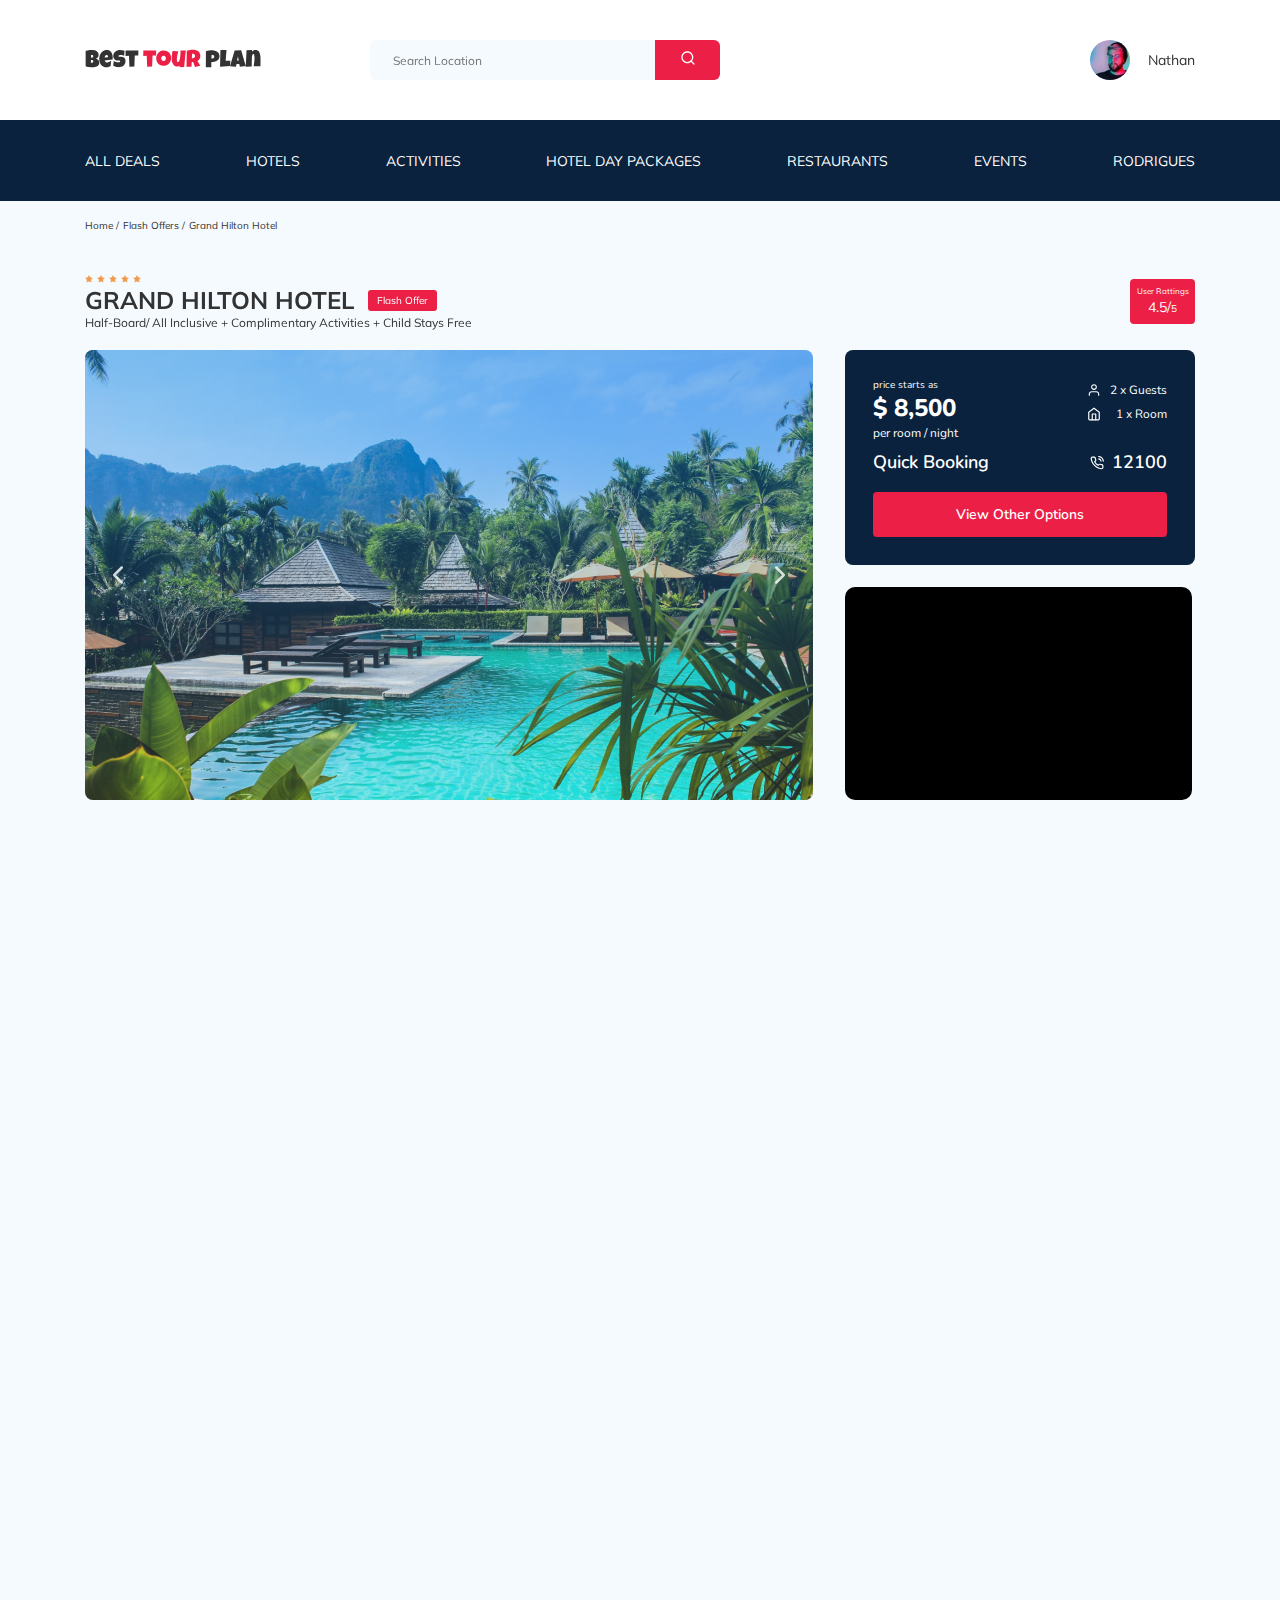
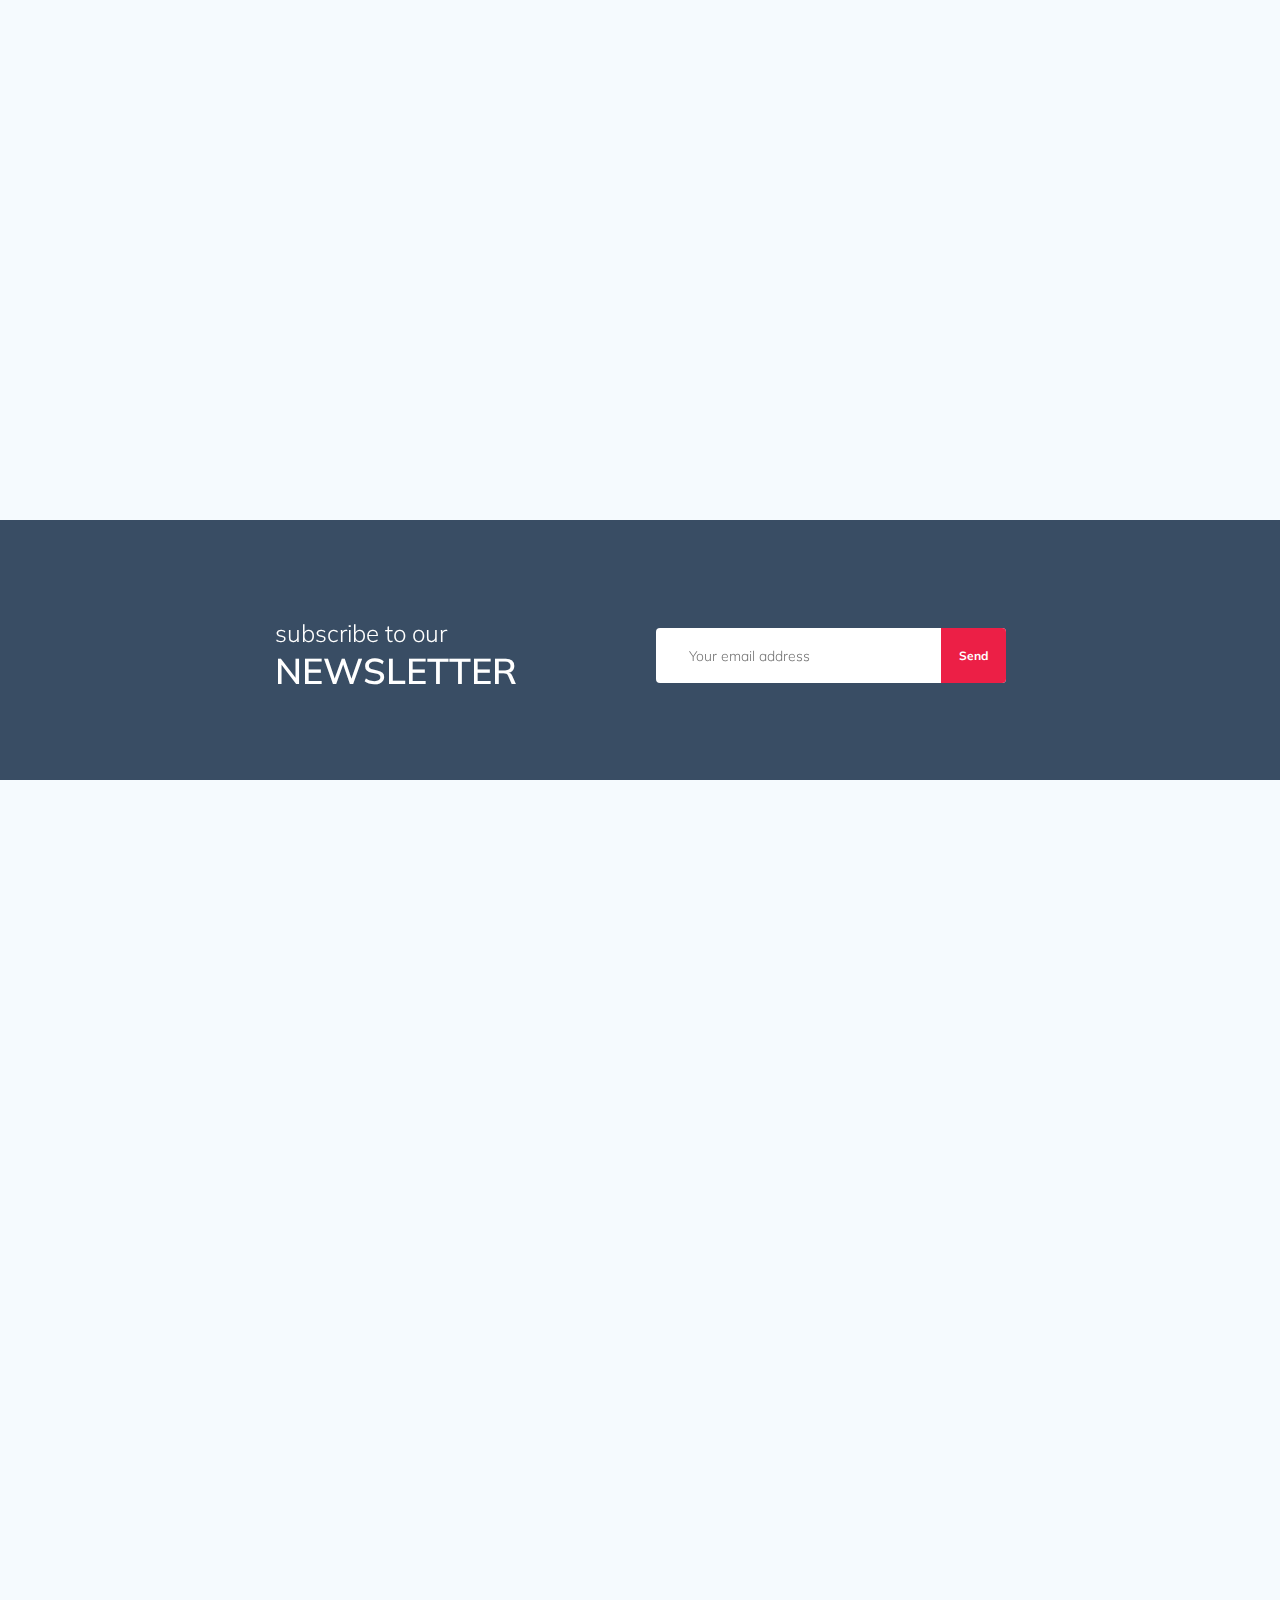
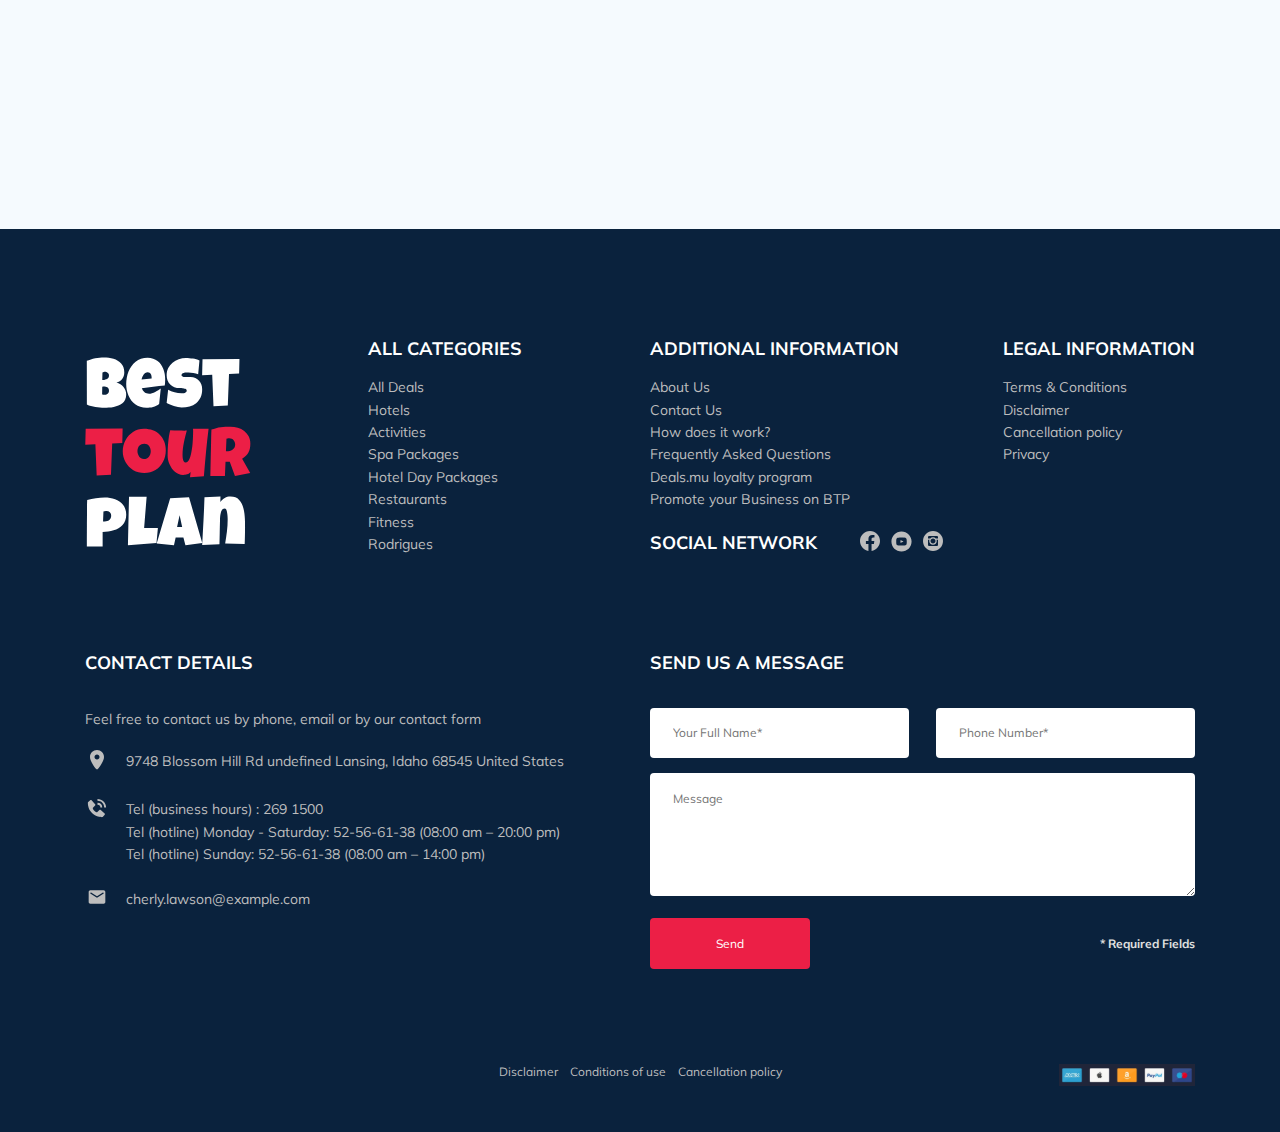
==== commit 98a88426: "Added: animation" ====
--- a/index.html
+++ b/index.html
@@ -7,23 +7,24 @@
   <link href="https://fonts.googleapis.com/css2?family=Mulish:wght@300;400;600;700&family=Nunito:wght@400;600;800&display=swap"
     rel="stylesheet">
   <link rel="stylesheet" href="css/swiper-bundle.min.css">
+  <link rel="stylesheet" href="css/aos.css">
   <link rel="stylesheet" href="css/style.css">
 <body>
   <header class="navbar navbar--mobile_fixed">
     <div class="container">
       <div class="navbar-top">
-        <a href="#" class="logo">
+        <a href="#" class="logo" data-aos="fade-right" data-aos-delay="100">
           <img src="img/horisontal-logo.svg" alt="Logo: Best Tour Plan" class="logo__image">
         </a>
 
-        <form action="#" class="search navbar__search">
+        <form action="#" class="search navbar__search navbar__search--mobile_hidden" data-aos="fade-right" data-aos-delay="200">
           <input type="text" class="search__input" placeholder="Search Location">
           <button class="search__button">
             <img src="img/search.svg" alt="Icon: search">
           </button>
         </form>
 
-        <a class="user navbar__user" href="#">
+        <a class="user navbar__user navbar__user--mobile_hidden" href="#" data-aos="fade-right" data-aos-delay="300">
           <img src="img/user-avatar.jpg" alt="Avatar: Nathan" class="user__avatar">
           <span class="user__name">Nathan</span>
         </a>
@@ -40,6 +41,21 @@
     <nav class="navbar-bottom">
       <div class="container">
         <ul class="navbar-menu">
+          <li class="navbar-menu__item navbar-menu__item--mobile_visible">
+            <a class="user navbar__user navbar__user--mobile_visible" href="#">
+              <img src="img/user-avatar.jpg" alt="Avatar: Nathan" class="user__avatar">
+              <span class="user__name user__name--light">Nathan</span>
+            </a>
+            <!-- /.user -->
+          </li>
+          <li class="navbar-menu__item navbar-menu__item--mobile_visible">
+            <form action="#" class="search navbar__search navbar__search--mobile_visible">
+              <input type="text" class="search__input" placeholder="Search Location">
+              <button class="search__button">
+                <img src="img/search.svg" alt="Icon: search">
+              </button>
+            </form>
+          </li>
           <li class="navbar-menu__item"><a href="#" class="navbar-menu__link">All Deals</a></li>
           <li class="navbar-menu__item"><a href="#" class="navbar-menu__link">Hotels</a></li>
           <li class="navbar-menu__item"><a href="#" class="navbar-menu__link">Activities</a></li>
@@ -74,7 +90,7 @@
   <section class="hotel">
     <div class="container">
       <div class="hotel-info">
-        <div class="hotel-info__text">
+        <div class="hotel-info__text" data-aos="zoom-in" data-aos-delay="600">
           <div class="hotel-wrapper">
             <div class="hotel-info__stars">
               <img src="img/star.svg" alt="star">
@@ -98,7 +114,7 @@
       <!-- /.hotel-info -->
       <div class="hotel-grid">
         <!-- Slider main container -->
-        <div class="swiper-container hotel-slider hotel__slider">
+        <div class="swiper-container hotel-slider hotel__slider" data-aos="zoom-in" data-aos-delay="700">
           <!-- Additional required wrapper -->
           <div class="swiper-wrapper">
             <!-- Slides -->
@@ -124,7 +140,7 @@
         </div>
         <!-- /.swiper-container -->
         <div class="hotel-right">
-          <div class="booking">
+          <div class="booking" data-aos="zoom-in" data-aos-delay="800">
             <div class="booking__info">
               <div class="booking__price">
                 <span class="booking__start">price starts as</span>
@@ -153,10 +169,10 @@
               </a>
             </div>
             <!-- /.booking__call-center -->
-            <button class="button booking__button">View Other Options</button>
+            <button data-toggle="modal" class="button booking__button">View Other Options</button>
           </div>
           <!-- /.booking -->
-          <div class="map">
+          <div class="map" data-aos="zoom-in" data-aos-delay="300">
             <iframe class="map__google-map"
               src="https://www.google.com/maps/embed?pb=!1m18!1m12!1m3!1d3952.0412632673433!2d98.2925528142737!3d7.890752094315369!2m3!1f0!2f0!3f0!3m2!1i1024!2i768!4f13.1!3m3!1m2!1s0x30503b7bfcd9f903%3A0xf7065fac1e3d7c48!2sDoubleTree%20by%20Hilton%20Phuket%20Banthai%20Resort!5e0!3m2!1sru!2sru!4v1620802289709!5m2!1sru!2sru"
               style="border:0;" allowfullscreen="" loading="lazy">
@@ -171,9 +187,9 @@
   </section>
   <section class="packages">
     <div class="container">
-      <h2 class="packages__title">Other Packages</h2>
+      <h2 class="packages__title" data-aos="fade-up" data-aos-delay="100">Other Packages</h2>
       <div class="packages-wrapper">
-        <div class="package package--primary">
+        <div class="package package--primary" data-aos="fade-up" data-aos-delay="300">
           <img src="img/package-1.jpg" alt="Hotel Blue Haven" class="package__image package__image--primary">
           <div class="package-info">
             <div class="package-info__stars">
@@ -213,7 +229,7 @@
           <button class="package__button package__button--primary">Flash Offer</button>
         </div>
         <!-- /.package -->
-        <div class="package">
+        <div class="package" data-aos="fade-up" data-aos-delay="500">
           <img src="img/package-2.jpg" alt="LUX* Belle Mare" class="package__image">
           <div class="package-info">
             <h3 class="package-info__title">LUX* Belle Mare</h3>
@@ -242,7 +258,7 @@
           <button class="package__button">Flash Offer</button>
         </div>
         <!-- /.package -->
-        <div class="package">
+        <div class="package" data-aos="fade-up" data-aos-delay="300">
           <img src="img/package-3.jpg" alt="White Palace" class="package__image">
           <div class="package-info">
             <h3 class="package-info__title">White Palace</h3>
@@ -271,7 +287,7 @@
           <button class="package__button">Flash Offer</button>
         </div>
         <!-- /.package -->
-        <div class="package">
+        <div class="package" data-aos="fade-up" data-aos-delay="400">
           <img src="img/package-4.jpg" alt="Luxury Place" class="package__image">
           <div class="package-info">
             <h3 class="package-info__title">Luxury Place</h3>
@@ -300,7 +316,7 @@
           <button class="package__button">Flash Offer</button>
         </div>
         <!-- /.package -->
-        <div class="package">
+        <div class="package" data-aos="fade-up" data-aos-delay="500">
           <img src="img/package-5.jpg" alt="Hotel Five Star" class="package__image">
           <div class="package-info">
             <h3 class="package-info__title">Hotel Five Star</h3>
@@ -340,17 +356,17 @@
         subscribe to our
         <span class="newsletter-title__strong">Newsletter</span>
       </h2>
-      <form action="#" class="subscribe newsletter__subscribe">
-        <input type="text" class="subscribe__input" placeholder="Your email address">
-        <button class="subscribe__button">Send</button>
+      <form action="send.php" method="POST" class="subscribe newsletter__subscribe form">
+        <input type="email" class="subscribe__input" placeholder="Your email address" name="email" required>
+        <button class="button subscribe__button">Send</button>
       </form>
     </div>
     <!-- /.newsletter-wrapper -->
   </section>
   <section class="reviews">
     <div class="container">
-      <h2 class="reviews__title">What people think about us</h2>
-      <div class="swiper-container reviews-slider">
+      <h2 class="reviews__title" data-aos="zoom-in" data-aos-delay="100">What people think about us</h2>
+      <div class="swiper-container reviews-slider" data-aos="flip-right" data-aos-delay="600">
         <div class="swiper-wrapper">
           <div class="swiper-slide">
             <div class="reviews-slider__item">
@@ -436,27 +452,27 @@
   </section>
   <section class="activities">
     <div class="container">
-      <h2 class="activities__title">Other Activities</h2>
+      <h2 class="activities__title" data-aos="fade-right" data-aos-delay="100">Other Activities</h2>
       <div class="activities-wrapper">
-        <div class="card activities__card">
+        <div class="card activities__card" data-aos="fade-right" data-aos-delay="300">
           <img src="img/activity-1.jpg" alt="The curious corner of chamarel" class="card__image">
           <h3 class="card__title">The curious corner of&nbsp;chamarel</h3>
           <button class="card__button">Book Now</button>
         </div>
         <!-- /.card -->
-        <div class="card activities__card">
+        <div class="card activities__card" data-aos="fade-right" data-aos-delay="500">
           <img src="img/activity-2.jpg" alt="Gymkhana club golf course" class="card__image">
           <h3 class="card__title">Gymkhana club golf course</h3>
           <button class="card__button">Book Now</button>
         </div>
         <!-- /.card -->
-        <div class="card activities__card">
+        <div class="card activities__card" data-aos="fade-right" data-aos-delay="700">
           <img src="img/activity-3.jpg" alt="Tamarind falls hiking trip - full day" class="card__image">
           <h3 class="card__title">Tamarind falls hiking trip&nbsp;-&nbsp;full day</h3>
           <button class="card__button">Book Now</button>
         </div>
         <!-- /.card -->
-        <div class="card activities__card">
+        <div class="card activities__card" data-aos="fade-right" data-aos-delay="900">
           <img src="img/activity-4.jpg" alt="The blue marine discovery quest" class="card__image">
           <h3 class="card__title">The blue marine discovery quest</h3>
           <button class="card__button">Book Now</button>
@@ -551,17 +567,21 @@
         <!-- /.footer__contact-details -->
         <div class="footer__contact-form">
           <h3 class="footer__title footer__title--mb-3">Send us a message</h3>
-          <form action="#" class="footer__form">
-            <input type="text" class="input footer__input" placeholder="Your Full Name*">
-            <input type="text" class="input footer__input" placeholder="Phone Number*">
-            <textarea class="footer__message" placeholder="Message"></textarea>
+          <form action="send.php" method="POST" class="footer__form form">
+            <div class="footer__input-group">
+              <input type="text" class="input footer__input" placeholder="Your Full Name*" name="name" required minlength="2">
+            </div>
+            <div class="footer__input-group">
+              <input type="tel" class="phone input footer__input" placeholder="Phone Number*" name="phone" required>
+            </div>
+            <textarea class="footer__message" placeholder="Message" name="message"></textarea>
             <div class="footer__fields-wrapper">
               <button class="button footer__button" type="submit">Send</button>
               <span class="footer__info">* Required Fields</span>
             </div>
           </form>
         </div>
-        <!-- /.footer__contacts-form -->
+        <!-- /.footer__contact-form -->
       </div>
       <!-- /.footer-wrapper -->
       <div class="footer-more">
@@ -579,9 +599,37 @@
     </div>
     <!-- /.container -->
   </footer>
-  <script src="https://ajax.googleapis.com/ajax/libs/jquery/1.11.0/jquery.min.js"></script>
+  <div class="modal">
+    <div class="modal__overlay"></div>
+    <!-- /.model__overlay -->
+    <div class="modal__dialog">
+      <a href="#" class="modal__close">
+        <img src="img/close.svg" alt="Icon: close">
+      </a>
+      <div class="modal__contact-form">
+        <h3 class="modal__title modal__title--mb-3">Booking</h3>
+        <form action="send.php" method="POST" class="modal__form form">
+          <input type="text" class="input modal__input" placeholder="Your Full Name*" name="name" required minlength="2">
+          <input type="tel" class="phone input modal__input" placeholder="Phone Number*" name="phone" required>
+          <input type="email" class="input modal__input" placeholder="Email*" name="email" required>
+          <textarea class="message modal__message" placeholder="Message" name="message"></textarea>
+          <div class="modal__fields-wrapper">
+            <button class="button modal__button" type="submit">Send</button>
+            <span class="modal__info">* Required Fields</span>
+          </div>
+        </form>
+      </div>
+      <!-- /.modal__contact-form -->
+    </div>
+    <!-- /.modal__dialog -->
+  </div>
+  <!-- /.modal -->
+  <script src="js/jquery-3.6.0.min.js"></script>
+  <script src="js/jquery.validate.min.js"></script>
+  <script src="js/jquery.mask.min.js"></script>
   <script src="js/parallax.min.js"></script>
   <script src="js/swiper-bundle.min.js"></script>
+  <script src="js/aos.js"></script>
   <script src="js/main.js"></script>
 </body>
 </html>--- a/css/style.css
+++ b/css/style.css
@@ -16,6 +16,15 @@
 
 img {
   max-width: 100%;
+}
+
+.invalid {
+  color: #EC1F46;
+  border-bottom: 1px solid #EC1F46;
+}
+
+.button {
+  cursor: pointer;
 }
 
 /*! normalize.css v8.0.1 | MIT License | github.com/necolas/normalize.css */
@@ -415,6 +424,10 @@
   line-height: 18px;
 }
 
+.navbar-menu__item--mobile_visible {
+  display: none;
+}
+
 .logo {
   width: 177px;
 }
@@ -474,6 +487,10 @@
   font-size: 14px;
   line-height: 18px;
   color: #333333;
+}
+
+.navbar__user--mobile_visible, .navbar__search--mobile_visible {
+  display: none;
 }
 
 .breadcrumb-list {
@@ -804,6 +821,20 @@
   height: 100%;
 }
 
+.hotel-back-ref__button {
+  margin-top: 15px;
+  width: 100%;
+  min-height: 45px;
+  font-weight: 600;
+  font-size: 14px;
+  line-height: 19px;
+  border-radius: 4px;
+  background-color: #EC1F46;
+  border: none;
+  color: #ffffff;
+  cursor: pointer;
+}
+
 .newsletter {
   position: relative;
   padding: 98px 0 87px;
@@ -1448,19 +1479,23 @@
   border: none;
   padding: 0 23px;
   height: 50px;
+  color: #333333;
+  font-size: 12px;
+  line-height: 15px;
+  width: 100%;
+}
+
+.footer__input-group {
   margin-bottom: 15px;
   -ms-flex-preferred-size: 47.5%;
       flex-basis: 47.5%;
-  color: #BDBDBD;
-  font-size: 12px;
-  line-height: 15px;
 }
 
 .footer__message {
   background-color: #ffffff;
   border-radius: 4px;
   padding: 18px 23px;
-  color: #BDBDBD;
+  color: #333333;
   font-size: 12px;
   line-height: 15px;
   border: none;
@@ -1543,6 +1578,126 @@
   line-height: 15px;
 }
 
+.modal__overlay {
+  position: fixed;
+  left: 0;
+  top: 0;
+  right: 0;
+  bottom: 0;
+  background: rgba(0, 143, 223, 0.39);
+  z-index: 100;
+  visibility: hidden;
+  opacity: 0;
+  -webkit-transition: opacity 0.2s;
+  transition: opacity 0.2s;
+}
+
+.modal__overlay--visible {
+  visibility: visible;
+  opacity: 1;
+}
+
+.modal__dialog {
+  position: fixed;
+  left: 50%;
+  top: 50%;
+  -webkit-transform: translate(-50%, -50%);
+          transform: translate(-50%, -50%);
+  width: 478px;
+  max-width: 95%;
+  max-height: 95%;
+  padding: 33px 88px;
+  background-color: #0A223D;
+  color: #ffffff;
+  border-radius: 8px;
+  z-index: 101;
+  visibility: hidden;
+  opacity: 0;
+  -webkit-transition: opacity 0.2s;
+  transition: opacity 0.2s;
+}
+
+.modal__dialog--visible {
+  visibility: visible;
+  opacity: 1;
+}
+
+.modal__close {
+  position: absolute;
+  right: 18px;
+  top: 17px;
+  text-decoration: none;
+  cursor: pointer;
+}
+
+.modal__input {
+  background-color: #ffffff;
+  border-radius: 4px;
+  border: none;
+  padding: 0 23px;
+  height: 50px;
+  color: #333333;
+  font-size: 12px;
+  line-height: 15px;
+  width: 100%;
+  margin-top: 15px;
+}
+
+.modal__message {
+  background-color: #ffffff;
+  border-radius: 4px;
+  padding: 18px 23px;
+  color: #333333;
+  font-size: 12px;
+  line-height: 15px;
+  border: none;
+  width: 100%;
+  min-height: 123px;
+  margin-top: 15px;
+}
+
+.modal__button {
+  min-width: 160px;
+  min-height: 50px;
+  padding: 18px;
+  font-size: 12px;
+  line-height: 15px;
+  color: #ffffff;
+  background-color: #EC1F46;
+  border: none;
+  border-radius: 4px;
+  margin-top: 15px;
+}
+
+.modal__info {
+  font-weight: bold;
+  font-size: 12px;
+  line-height: 15px;
+  color: #E0E0E0;
+}
+
+.modal__title {
+  font-weight: bold;
+  font-size: 18px;
+  line-height: 23px;
+  text-transform: uppercase;
+  text-align: center;
+  margin: 0;
+}
+
+.modal__fields-wrapper {
+  display: -webkit-box;
+  display: -ms-flexbox;
+  display: flex;
+  -webkit-box-pack: justify;
+      -ms-flex-pack: justify;
+          justify-content: space-between;
+  -webkit-box-align: center;
+      -ms-flex-align: center;
+          align-items: center;
+  width: 100%;
+}
+
 @media (max-width: 1200px) {
   .container {
     max-width: 960px;
@@ -1568,7 +1723,7 @@
   .package--primary .package-info {
     padding: 25px 21px 25px 27px;
   }
-  .footer__input {
+  .footer__input-group {
     -ms-flex-preferred-size: 100%;
         flex-basis: 100%;
   }
@@ -1714,12 +1869,15 @@
     grid-row: 4;
     width: 540px;
   }
-  .footer__input {
+  .footer__input-group {
     -ms-flex-preferred-size: 47.5%;
         flex-basis: 47.5%;
   }
   .footer-more {
     margin-top: 56px;
+  }
+  .modal__dialog {
+    overflow: scroll;
   }
 }
 
@@ -1730,6 +1888,9 @@
   }
   body {
     padding-top: 100px;
+  }
+  .navbar-bottom {
+    overflow: scroll;
   }
   .navbar--mobile_fixed {
     position: fixed;
@@ -1738,11 +1899,55 @@
     right: 0;
     z-index: 99;
   }
-  .navbar__search, .navbar__user {
+  .navbar-menu {
+    padding: 0 0 68px;
+  }
+  .navbar__search {
+    max-width: 243px;
+    margin-bottom: 19px;
+  }
+  .navbar__user--mobile_hidden, .navbar__search--mobile_hidden {
     display: none;
+  }
+  .navbar__user--mobile_visible, .navbar__search--mobile_visible {
+    display: -webkit-box;
+    display: -ms-flexbox;
+    display: flex;
+  }
+  .navbar__user {
+    -webkit-box-orient: vertical;
+    -webkit-box-direction: normal;
+        -ms-flex-direction: column;
+            flex-direction: column;
+    -webkit-box-pack: center;
+        -ms-flex-pack: center;
+            justify-content: center;
+    margin-bottom: 7px;
   }
   .navbar-bottom {
     display: none;
+    position: fixed;
+    left: 0;
+    right: 0;
+    bottom: 0;
+    top: 78px;
+    padding-top: 30px;
+  }
+  .navbar-bottom--visible {
+    display: block;
+    position: fixed;
+  }
+  .navbar-menu {
+    -webkit-box-orient: vertical;
+    -webkit-box-direction: normal;
+        -ms-flex-direction: column;
+            flex-direction: column;
+  }
+  .navbar-menu__item {
+    margin-bottom: 20px;
+  }
+  .navbar-menu__item--mobile_visible {
+    display: block;
   }
   .navbar .menu-button {
     display: -webkit-box;
@@ -1770,6 +1975,11 @@
     height: 1px;
     background-color: #333333;
   }
+  .user__name--light {
+    color: #ffffff;
+    margin-left: 0;
+    margin-top: 10px;
+  }
   .hotel-name {
     -ms-flex-preferred-size: 100%;
         flex-basis: 100%;
@@ -1915,7 +2125,7 @@
     -ms-grid-row: 5;
     grid-row: 5;
   }
-  .footer__input {
+  .footer__input-group {
     -ms-flex-preferred-size: 100%;
         flex-basis: 100%;
   }
@@ -1925,8 +2135,17 @@
 }
 
 @media (max-width: 576px) {
+  body {
+    padding-top: 70px;
+  }
   .navbar-top {
     padding: 26px 0;
+  }
+  .navbar-bottom {
+    top: 70px;
+  }
+  .navbar-menu__item {
+    max-width: 100%;
   }
   .logo {
     width: 99px;
@@ -2131,5 +2350,26 @@
   .footer-more__cards {
     width: 136px;
   }
+  .modal__dialog {
+    overflow: scroll;
+    left: 50%;
+    top: 10px;
+    -webkit-transform: translate(-50%, 0);
+            transform: translate(-50%, 0);
+    padding-left: 25px;
+    padding-right: 25px;
+  }
+  .modal__fields-wrapper {
+    -webkit-box-orient: vertical;
+    -webkit-box-direction: reverse;
+        -ms-flex-direction: column-reverse;
+            flex-direction: column-reverse;
+    -webkit-box-align: start;
+        -ms-flex-align: start;
+            align-items: start;
+  }
+  .modal__info {
+    margin-bottom: 10px;
+  }
 }
 /*# sourceMappingURL=style.css.map */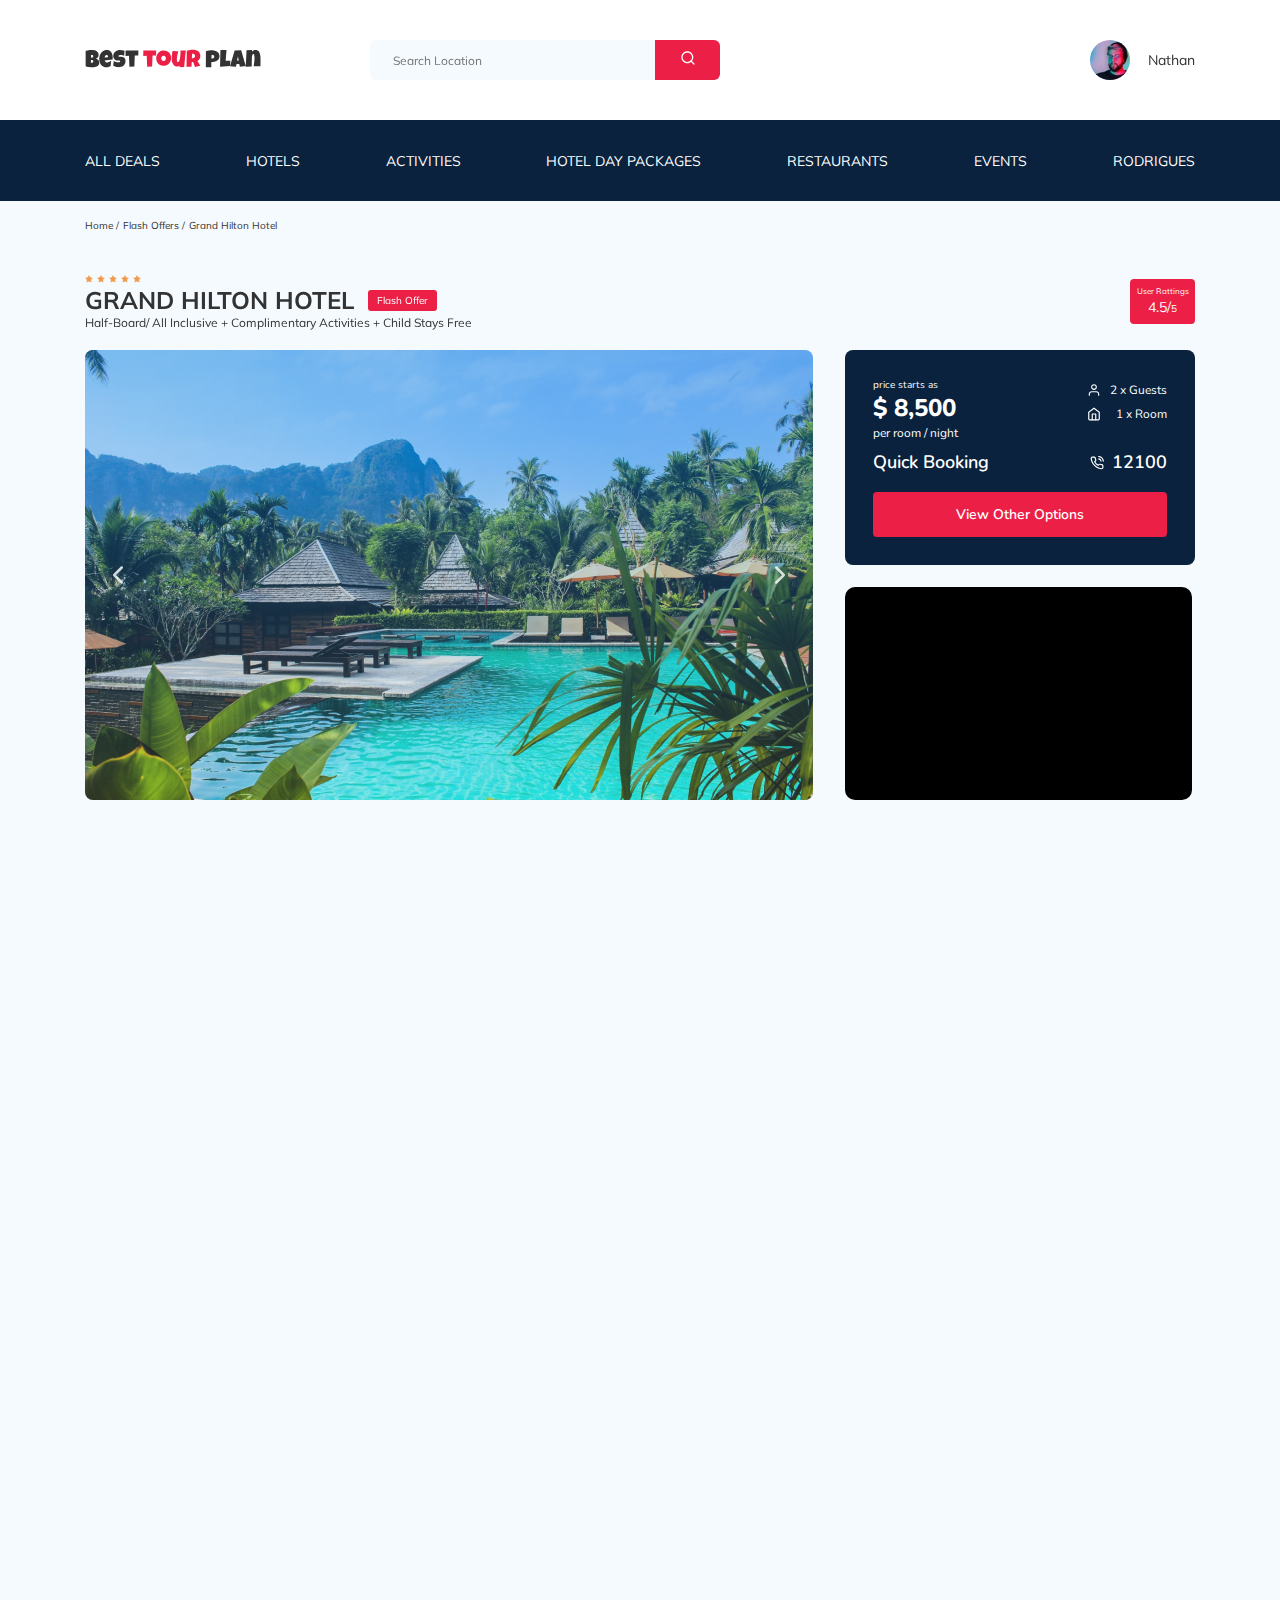
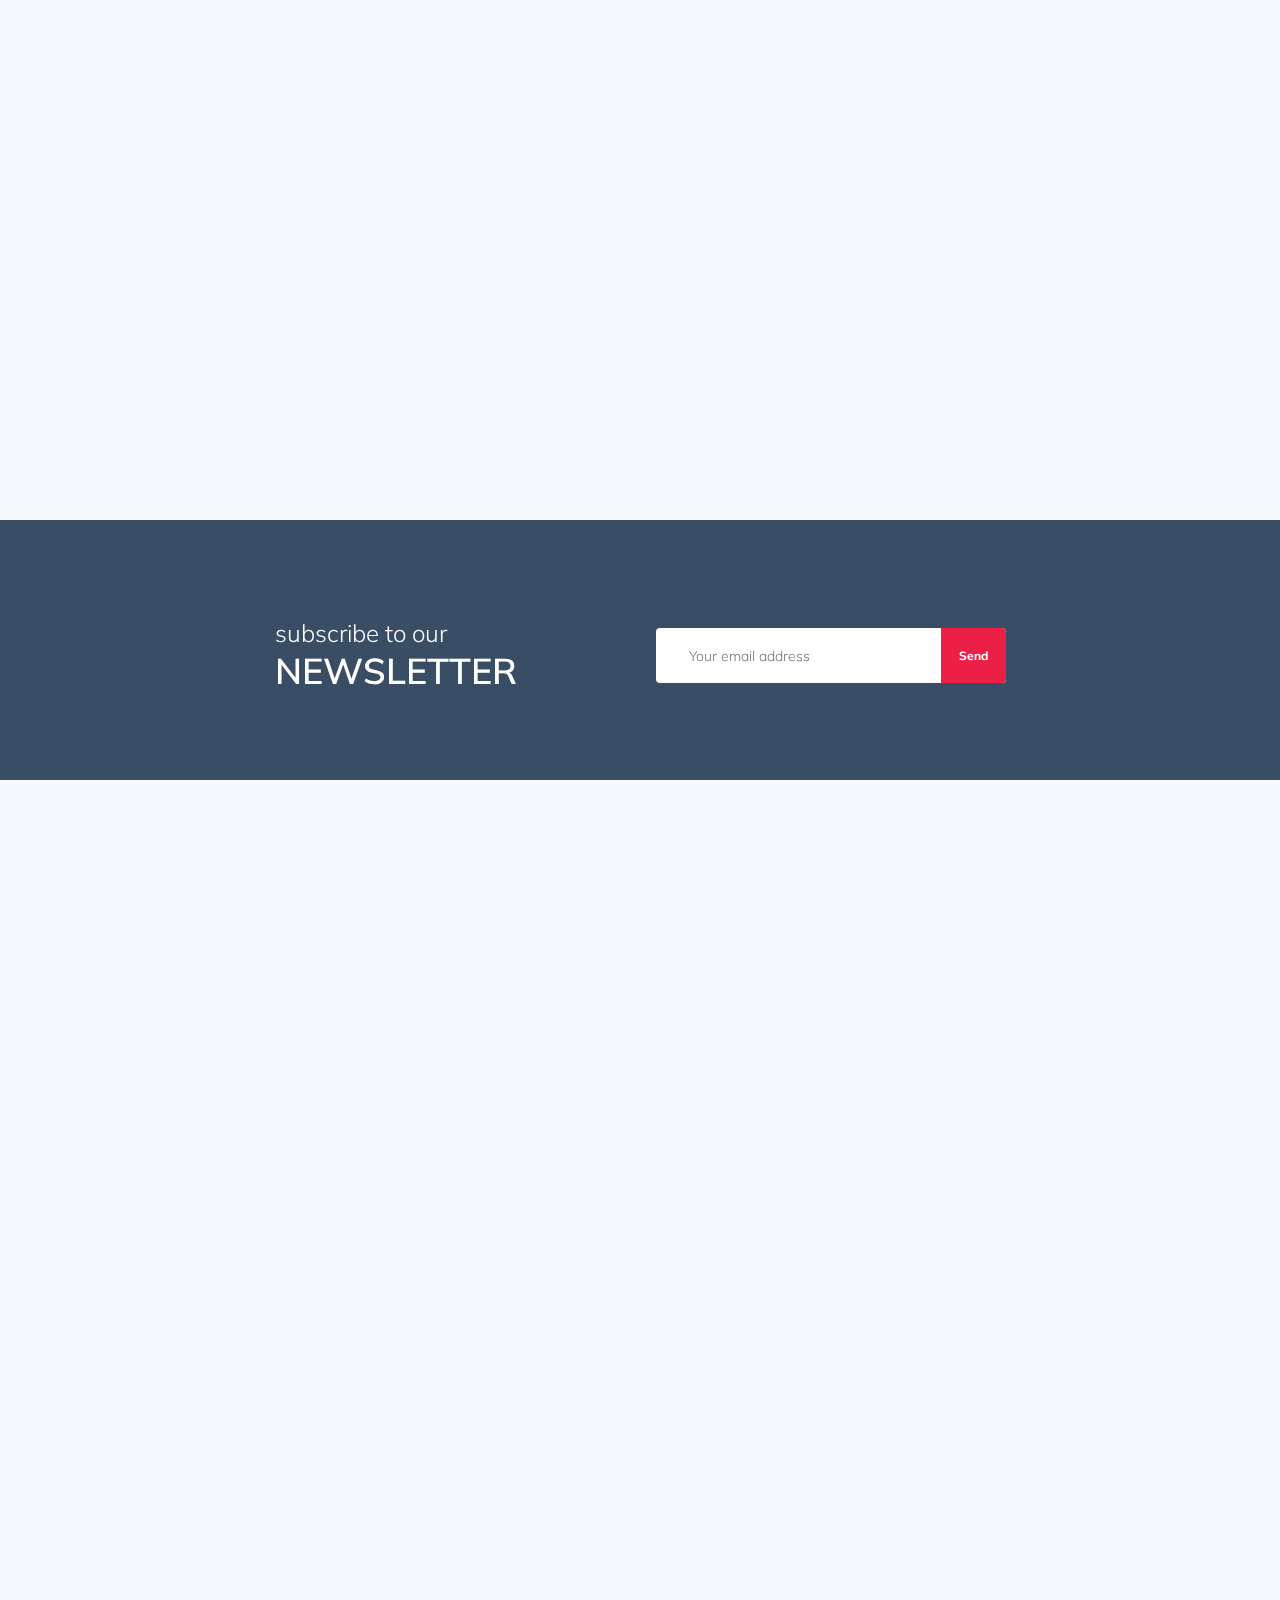
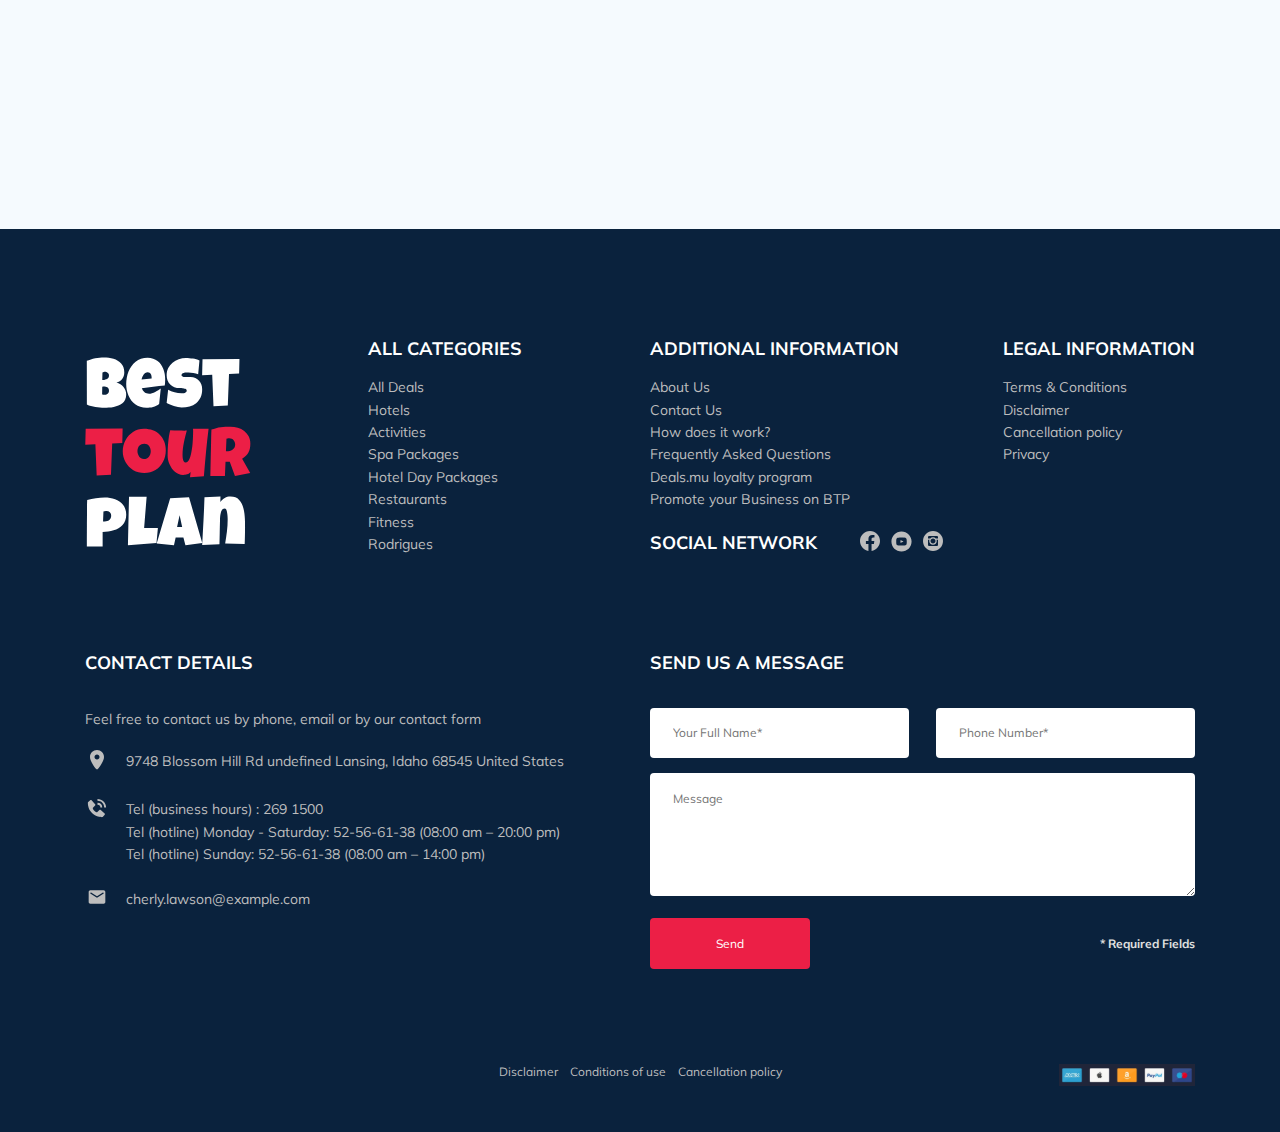
==== commit e7abc614: "Fix: mistakes in forms and mobile menu" ====
--- a/index.html
+++ b/index.html
@@ -357,8 +357,8 @@
         <span class="newsletter-title__strong">Newsletter</span>
       </h2>
       <form action="send.php" method="POST" class="subscribe newsletter__subscribe form">
-        <input type="email" class="subscribe__input" placeholder="Your email address" name="email" required>
-        <button class="button subscribe__button">Send</button>
+        <input type="email" class="subscribe__input" placeholder="Your email address" name="email">
+        <button class="button subscribe__button" type="submit">Send</button>
       </form>
     </div>
     <!-- /.newsletter-wrapper -->
@@ -568,11 +568,13 @@
         <div class="footer__contact-form">
           <h3 class="footer__title footer__title--mb-3">Send us a message</h3>
           <form action="send.php" method="POST" class="footer__form form">
-            <div class="footer__input-group">
-              <input type="text" class="input footer__input" placeholder="Your Full Name*" name="name" required minlength="2">
-            </div>
-            <div class="footer__input-group">
-              <input type="tel" class="phone input footer__input" placeholder="Phone Number*" name="phone" required>
+            <div class="footer__input-wrapper">
+              <div class="footer__input-group">
+                <input type="text" class="input footer__input" placeholder="Your Full Name*" name="name" required minlength="2">
+              </div>
+              <div class="footer__input-group">
+                <input type="tel" class="phone input footer__input" placeholder="Phone Number*" name="phone" required minlength="18">
+              </div>
             </div>
             <textarea class="footer__message" placeholder="Message" name="message"></textarea>
             <div class="footer__fields-wrapper">
@@ -610,7 +612,7 @@
         <h3 class="modal__title modal__title--mb-3">Booking</h3>
         <form action="send.php" method="POST" class="modal__form form">
           <input type="text" class="input modal__input" placeholder="Your Full Name*" name="name" required minlength="2">
-          <input type="tel" class="phone input modal__input" placeholder="Phone Number*" name="phone" required>
+          <input type="tel" class="phone input modal__input" placeholder="Phone Number*" name="phone" required minlength="18"> 
           <input type="email" class="input modal__input" placeholder="Email*" name="email" required>
           <textarea class="message modal__message" placeholder="Message" name="message"></textarea>
           <div class="modal__fields-wrapper">
--- a/css/style.css
+++ b/css/style.css
@@ -896,12 +896,9 @@
   position: relative;
   width: 350px;
   height: 55px;
-  border-radius: 4px;
-  overflow: hidden;
 }
 
 .subscribe__input {
-  position: absolute;
   width: 100%;
   height: 100%;
   border: none;
@@ -910,6 +907,8 @@
   font-weight: 300;
   font-size: 14px;
   line-height: 18px;
+  border-radius: 4px;
+  color: #333333;
 }
 
 .subscribe__button {
@@ -924,6 +923,7 @@
   border: none;
   background-color: #EC1F46;
   color: #ffffff;
+  border-radius: 0 4px 4px 0;
 }
 
 .reviews {
@@ -1482,6 +1482,21 @@
   color: #333333;
   font-size: 12px;
   line-height: 15px;
+  width: 100%;
+}
+
+.footer__input-wrapper {
+  display: -webkit-box;
+  display: -ms-flexbox;
+  display: flex;
+  -webkit-box-pack: justify;
+      -ms-flex-pack: justify;
+          justify-content: space-between;
+  -webkit-box-align: start;
+      -ms-flex-align: start;
+          align-items: start;
+  -ms-flex-wrap: wrap;
+      flex-wrap: wrap;
   width: 100%;
 }
 
@@ -1615,6 +1630,7 @@
   opacity: 0;
   -webkit-transition: opacity 0.2s;
   transition: opacity 0.2s;
+  overflow: auto;
 }
 
 .modal__dialog--visible {
@@ -1875,9 +1891,6 @@
   }
   .footer-more {
     margin-top: 56px;
-  }
-  .modal__dialog {
-    overflow: scroll;
   }
 }
 
@@ -2351,7 +2364,6 @@
     width: 136px;
   }
   .modal__dialog {
-    overflow: scroll;
     left: 50%;
     top: 10px;
     -webkit-transform: translate(-50%, 0);
@@ -2369,7 +2381,8 @@
             align-items: start;
   }
   .modal__info {
-    margin-bottom: 10px;
+    margin-top: 12px;
+    margin-bottom: 5px;
   }
 }
 /*# sourceMappingURL=style.css.map */